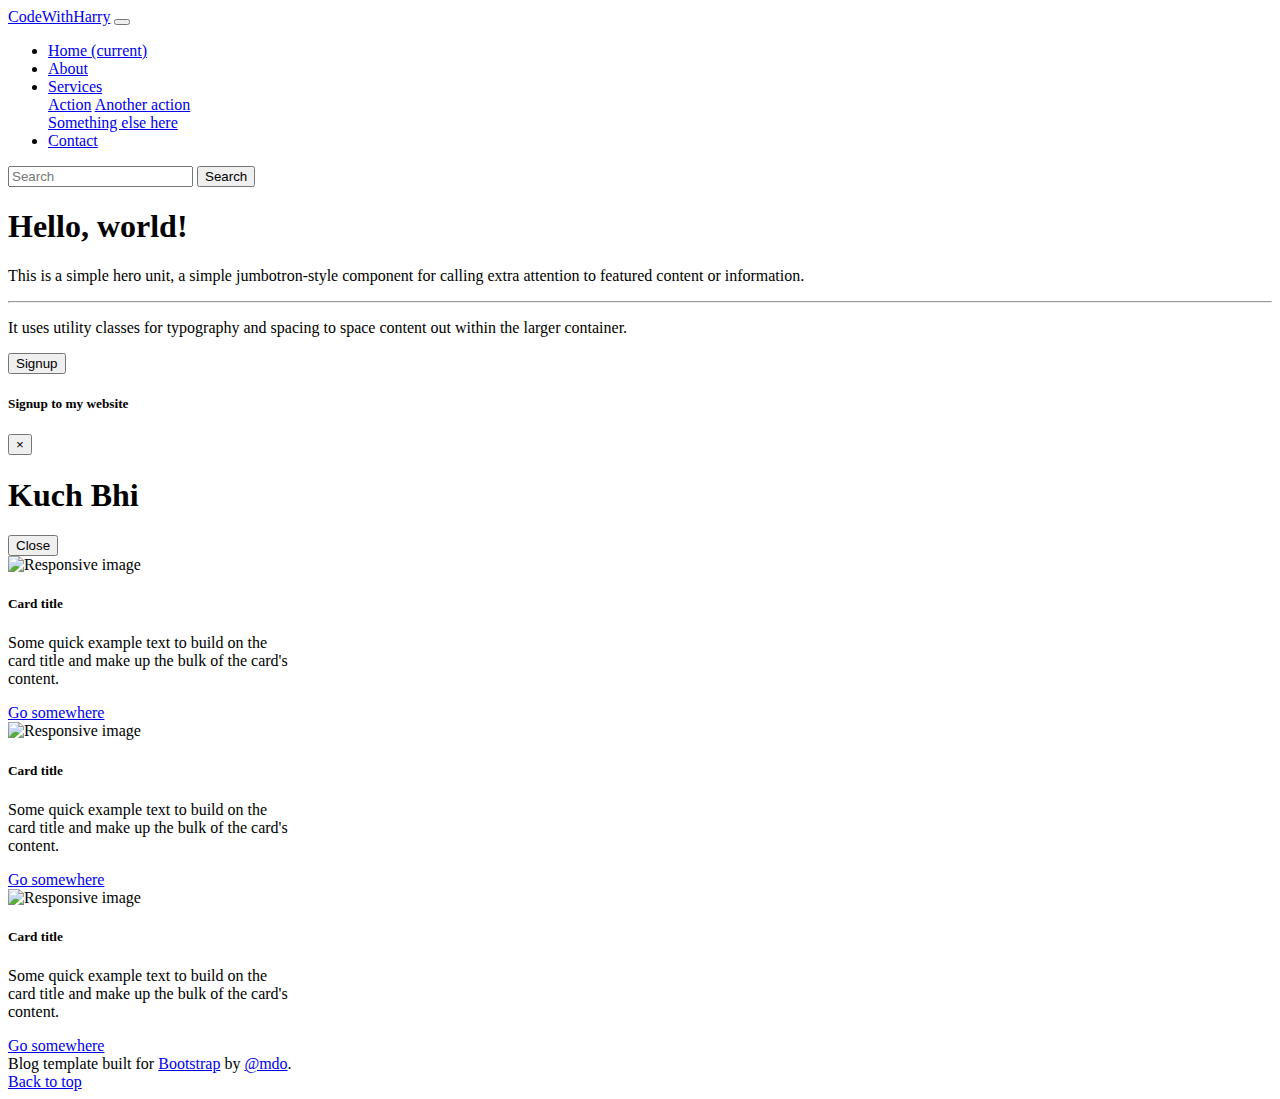
==== index.html @ 98dc16ac "Add files via upload" ====
<!doctype html>
<html lang="en">
  <head>
    <!-- Required meta tags -->
    <meta charset="utf-8">
    <meta name="viewport" content="width=device-width, initial-scale=1, shrink-to-fit=no">

    <!-- Bootstrap CSS -->
    <link rel="stylesheet" href="https://stackpath.bootstrapcdn.com/bootstrap/4.1.3/css/bootstrap.min.css" integrity="sha384-MCw98/SFnGE8fJT3GXwEOngsV7Zt27NXFoaoApmYm81iuXoPkFOJwJ8ERdknLPMO" crossorigin="anonymous">

    <title>CodeWithHarry</title>
  </head>
  <body>

    <nav class="navbar navbar-expand-lg navbar-dark bg-dark">
  <a class="navbar-brand" href="#">CodeWithHarry</a>
  <button class="navbar-toggler" type="button" data-toggle="collapse" data-target="#navbarSupportedContent" aria-controls="navbarSupportedContent" aria-expanded="false" aria-label="Toggle navigation">
    <span class="navbar-toggler-icon"></span>
  </button>

  <div class="collapse navbar-collapse" id="navbarSupportedContent">
    <ul class="navbar-nav mr-auto">
      <li class="nav-item active">
        <a class="nav-link" href="index.html">Home <span class="sr-only">(current)</span></a>
      </li>
      <li class="nav-item">
        <a class="nav-link" href="#">About</a>
      </li>
      <li class="nav-item dropdown">
        <a class="nav-link dropdown-toggle" href="#" id="navbarDropdown" role="button" data-toggle="dropdown" aria-haspopup="true" aria-expanded="false">
          Services
        </a>
        <div class="dropdown-menu" aria-labelledby="navbarDropdown">
          <a class="dropdown-item" href="#">Action</a>
          <a class="dropdown-item" href="#">Another action</a>
          <div class="dropdown-divider"></div>
          <a class="dropdown-item" href="#">Something else here</a>
        </div>
      </li>
      <li class="nav-item">
        <a class="nav-link" href="contact.html">Contact</a>
      </li>
 
    </ul>
    <form class="form-inline my-2 my-lg-0">
      <input class="form-control mr-sm-2" type="search" placeholder="Search" aria-label="Search">
      <button class="btn btn-outline-success my-2 my-sm-0" type="submit">Search</button>
    </form>
  </div>
</nav>
<div class="container mt-3">
<div class="jumbotron">
  <h1 class="display-4">Hello, world!</h1>
  <p class="lead">This is a simple hero unit, a simple jumbotron-style component for calling extra attention to featured content or information.</p>
  <hr class="my-4">
  <p>It uses utility classes for typography and spacing to space content out within the larger container.</p>
  <button type="button" class="btn btn-outline-danger" data-toggle="modal" data-target="#exampleModal">
  Signup
</button>



<!-- Modal -->
<div class="modal fade" id="exampleModal" tabindex="-1" role="dialog" aria-labelledby="exampleModalLabel" aria-hidden="true">
  <div class="modal-dialog" role="document">
    <div class="modal-content">
      <div class="modal-header">
        <h5 class="modal-title" id="exampleModalLabel">Signup to my website</h5>
        <button type="button" class="close" data-dismiss="modal" aria-label="Close">
          <span aria-hidden="true">×</span>
        </button>
      </div>
      <div class="modal-body">
      <h1>Kuch Bhi</h1>
      </div>
      <div class="modal-footer">
        <button type="button" class="btn btn-secondary" data-dismiss="modal">Close</button>
      </div>
    </div>
  </div>
</div>




</div>
</div>

<div class="container my-4">
    <div class="row">
      <div class="card col-md-3 mx-auto" style="width: 18rem;">
        <img src="img/srk.jpg" class="img-thumbnail mt-2" alt="Responsive image">
          <div class="card-body">
            <h5 class="card-title">Card title</h5>
            <p class="card-text">Some quick example text to build on the card title and make up the bulk of the card's content.</p>
            <a href="#" class="btn btn-primary">Go somewhere</a>
          </div>
      </div>

      <div class="card col-md-3 mx-auto" style="width: 18rem;">
        <img src="img/srk.jpg" class="img-thumbnail mt-2" alt="Responsive image">
          <div class="card-body">
            <h5 class="card-title">Card title</h5>
            <p class="card-text">Some quick example text to build on the card title and make up the bulk of the card's content.</p>
            <a href="#" class="btn btn-primary">Go somewhere</a>
          </div>
      </div>

      <div class="card col-md-3 mx-auto" style="width: 18rem;">
        <img src="img/srk.jpg" class="img-thumbnail mt-2" alt="Responsive image">
          <div class="card-body">
            <h5 class="card-title" id="harry">Card title</h5>
            <p class="card-text">Some quick example text to build on the card title and make up the bulk of the card's content.</p>
            <a href="#" class="btn btn-primary">Go somewhere</a>
          </div>
      </div>
</div>

  

</div>




  <footer class="blog-footer container fixed-bottom">
      <div class="float-left my-2">Blog template built for <a href="https://getbootstrap.com/">Bootstrap</a> by <a href="https://twitter.com/mdo">@mdo</a>.</div>
      <div class="float-right">
        <a href="#">Back to top</a>
      </div>
    </footer>


    <!-- Optional JavaScript -->
    <!-- jQuery first, then Popper.js, then Bootstrap JS -->
    <script src="https://code.jquery.com/jquery-3.3.1.slim.min.js" integrity="sha384-q8i/X+965DzO0rT7abK41JStQIAqVgRVzpbzo5smXKp4YfRvH+8abtTE1Pi6jizo" crossorigin="anonymous"></script>
    <script src="https://cdnjs.cloudflare.com/ajax/libs/popper.js/1.14.3/umd/popper.min.js" integrity="sha384-ZMP7rVo3mIykV+2+9J3UJ46jBk0WLaUAdn689aCwoqbBJiSnjAK/l8WvCWPIPm49" crossorigin="anonymous"></script>
    <script src="https://stackpath.bootstrapcdn.com/bootstrap/4.1.3/js/bootstrap.min.js" integrity="sha384-ChfqqxuZUCnJSK3+MXmPNIyE6ZbWh2IMqE241rYiqJxyMiZ6OW/JmZQ5stwEULTy" crossorigin="anonymous"></script>
  </body>
</html>
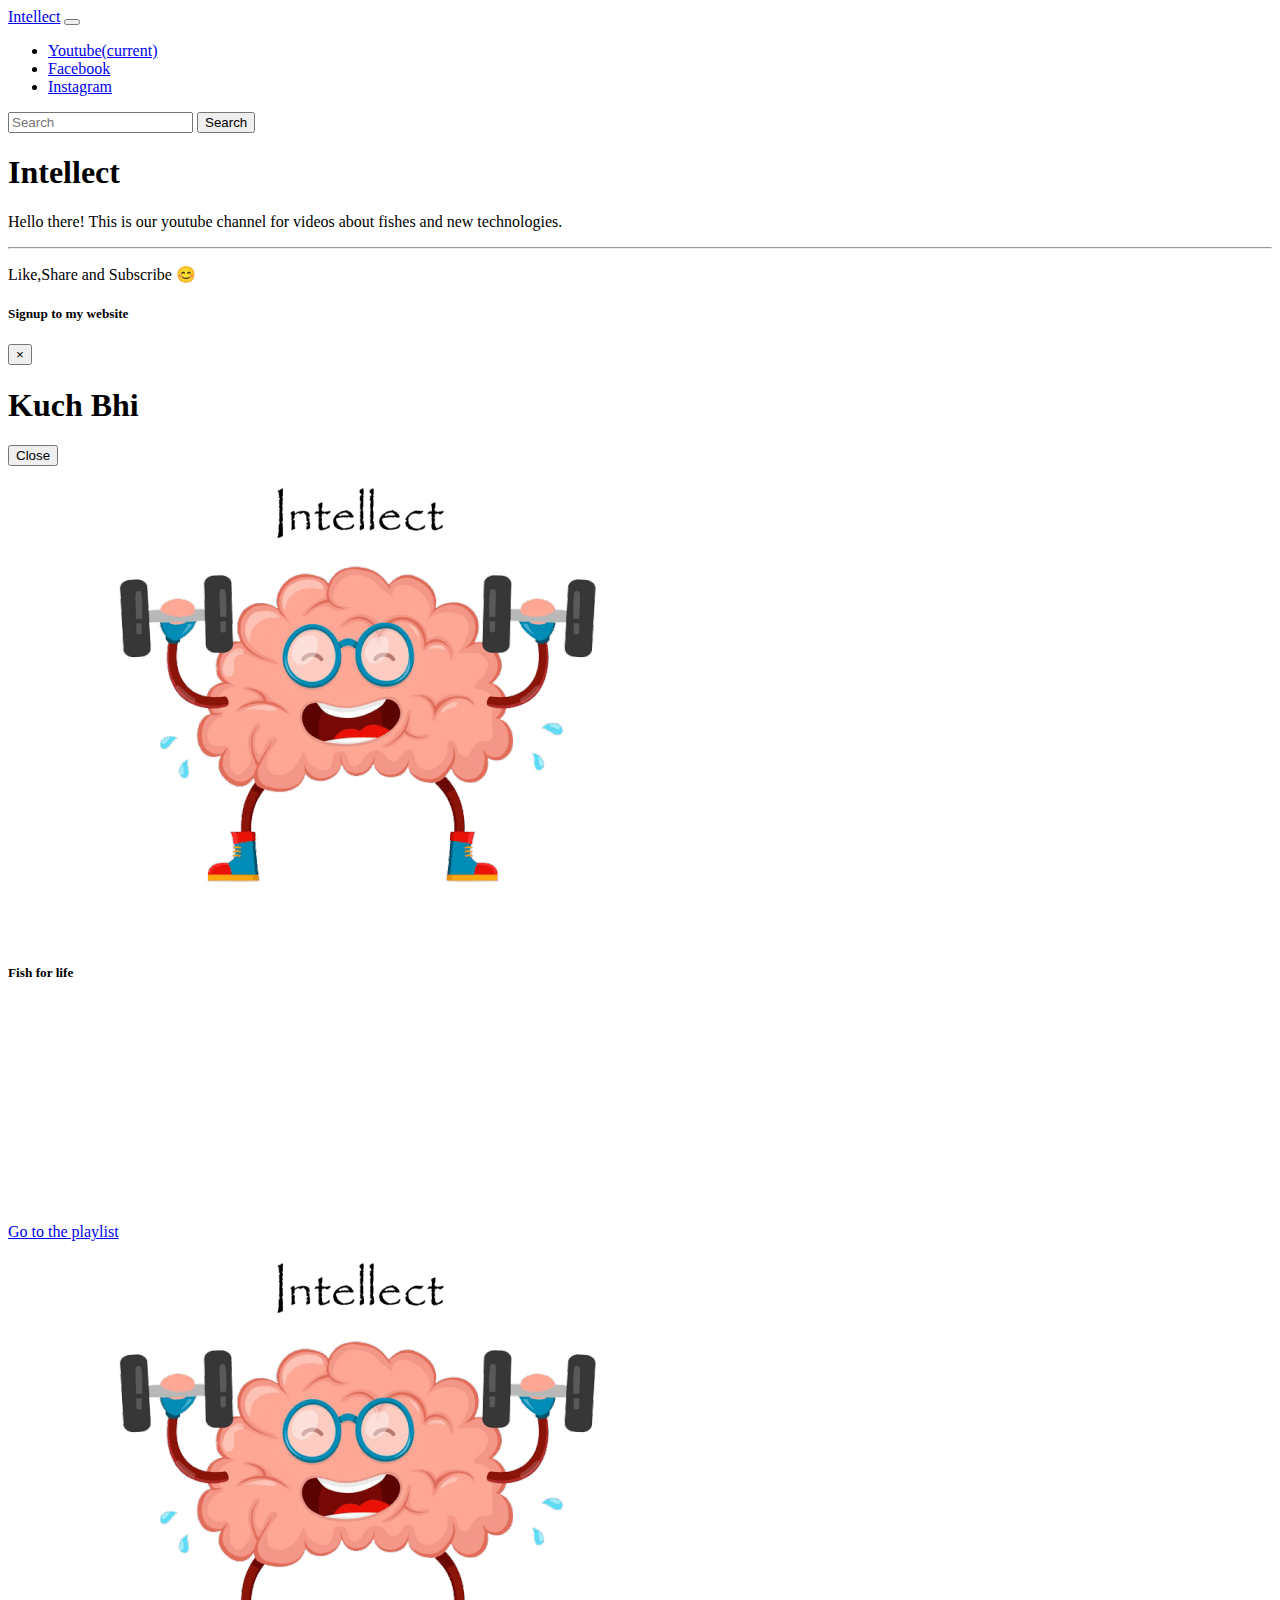
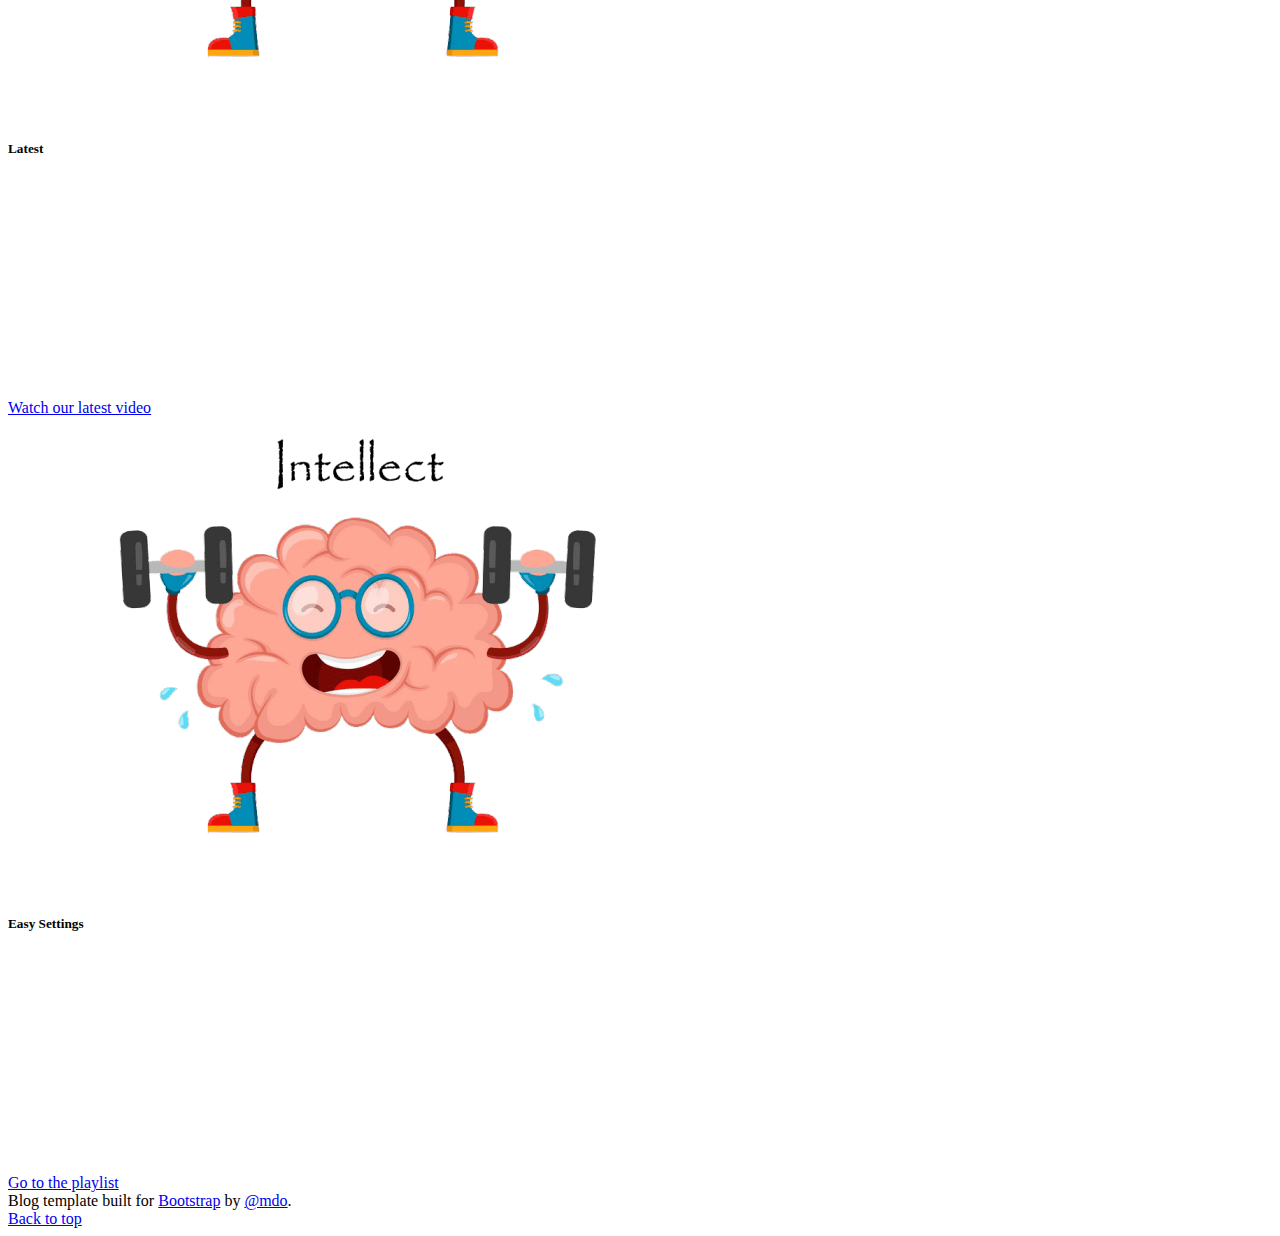
==== commit 975bd63d: "Add files via upload" ====
--- a/index.html
+++ b/index.html
@@ -8,12 +8,12 @@
     <!-- Bootstrap CSS -->
     <link rel="stylesheet" href="https://stackpath.bootstrapcdn.com/bootstrap/4.1.3/css/bootstrap.min.css" integrity="sha384-MCw98/SFnGE8fJT3GXwEOngsV7Zt27NXFoaoApmYm81iuXoPkFOJwJ8ERdknLPMO" crossorigin="anonymous">
 
-    <title>CodeWithHarry</title>
+    <title>🧠Intellect</title>
   </head>
   <body>
 
     <nav class="navbar navbar-expand-lg navbar-dark bg-dark">
-  <a class="navbar-brand" href="#">CodeWithHarry</a>
+  <a class="navbar-brand" href="#">Intellect</a>
   <button class="navbar-toggler" type="button" data-toggle="collapse" data-target="#navbarSupportedContent" aria-controls="navbarSupportedContent" aria-expanded="false" aria-label="Toggle navigation">
     <span class="navbar-toggler-icon"></span>
   </button>
@@ -21,12 +21,12 @@
   <div class="collapse navbar-collapse" id="navbarSupportedContent">
     <ul class="navbar-nav mr-auto">
       <li class="nav-item active">
-        <a class="nav-link" href="index.html">Home <span class="sr-only">(current)</span></a>
+        <a class="nav-link" href="https://www.youtube.com/channel/UCqpqWfH1Nt8Y8oP1uUuU4Ow">Youtube<span class="sr-only">(current)</span></a>
       </li>
       <li class="nav-item">
-        <a class="nav-link" href="#">About</a>
+        <a class="nav-link" href="https://www.facebook.com/Fish-Tank-Tales-106802234947340">Facebook</a>
       </li>
-      <li class="nav-item dropdown">
+      <!--<li class="nav-item dropdown">
         <a class="nav-link dropdown-toggle" href="#" id="navbarDropdown" role="button" data-toggle="dropdown" aria-haspopup="true" aria-expanded="false">
           Services
         </a>
@@ -36,9 +36,9 @@
           <div class="dropdown-divider"></div>
           <a class="dropdown-item" href="#">Something else here</a>
         </div>
-      </li>
+      </li>-->
       <li class="nav-item">
-        <a class="nav-link" href="contact.html">Contact</a>
+        <a class="nav-link" href="https://www.instagram.com/fish_tank_tales/">Instagram</a>
       </li>
  
     </ul>
@@ -50,13 +50,13 @@
 </nav>
 <div class="container mt-3">
 <div class="jumbotron">
-  <h1 class="display-4">Hello, world!</h1>
-  <p class="lead">This is a simple hero unit, a simple jumbotron-style component for calling extra attention to featured content or information.</p>
+  <h1 class="display-4">Intellect</h1>
+  <p class="lead">Hello there! This is our youtube channel for videos about fishes and new technologies.</p>
   <hr class="my-4">
-  <p>It uses utility classes for typography and spacing to space content out within the larger container.</p>
-  <button type="button" class="btn btn-outline-danger" data-toggle="modal" data-target="#exampleModal">
+  <p>Like,Share and Subscribe 😊</p>
+  <!--<button type="button" class="btn btn-outline-danger" data-toggle="modal" data-target="#exampleModal">
   Signup
-</button>
+</button>-->
 
 
 
@@ -89,29 +89,32 @@
 <div class="container my-4">
     <div class="row">
       <div class="card col-md-3 mx-auto" style="width: 18rem;">
-        <img src="img/srk.jpg" class="img-thumbnail mt-2" alt="Responsive image">
+        <img src="image2.png" class="img-thumbnail mt-2" alt="Responsive image">
           <div class="card-body">
-            <h5 class="card-title">Card title</h5>
-            <p class="card-text">Some quick example text to build on the card title and make up the bulk of the card's content.</p>
-            <a href="#" class="btn btn-primary">Go somewhere</a>
+            <h5 class="card-title">Fish for life</h5>
+            <p class="card-text"><iframe src="https://www.youtube.com/embed/videoseries?list=PL6NoWqlRky13I4vR_5FJxMeTUgY2sNpCp" 
+              width="200" height="200" frameborder="0"></iframe></p>
+            <a href="https://www.youtube.com/watch?v=fr7RMH3uuyc&list=PL6NoWqlRky13I4vR_5FJxMeTUgY2sNpCp" class="btn btn-primary">Go to the playlist</a>
           </div>
       </div>
 
       <div class="card col-md-3 mx-auto" style="width: 18rem;">
-        <img src="img/srk.jpg" class="img-thumbnail mt-2" alt="Responsive image">
+        <img src="image2.png" class="img-thumbnail mt-2" alt="Responsive image">
           <div class="card-body">
-            <h5 class="card-title">Card title</h5>
-            <p class="card-text">Some quick example text to build on the card title and make up the bulk of the card's content.</p>
-            <a href="#" class="btn btn-primary">Go somewhere</a>
+            <h5 class="card-title">Latest</h5>
+            <p class="card-text"><iframe src="https://www.youtube.com/embed/HskX5A9j08c" 
+              width="200" height="200" frameborder="0"></iframe></p>
+            <a href="https://www.youtube.com/watch?v=HskX5A9j08c" class="btn btn-primary">Watch our latest video</a>
           </div>
       </div>
 
       <div class="card col-md-3 mx-auto" style="width: 18rem;">
-        <img src="img/srk.jpg" class="img-thumbnail mt-2" alt="Responsive image">
+        <img src="image2.png" class="img-thumbnail mt-2" alt="Responsive image">
           <div class="card-body">
-            <h5 class="card-title" id="harry">Card title</h5>
-            <p class="card-text">Some quick example text to build on the card title and make up the bulk of the card's content.</p>
-            <a href="#" class="btn btn-primary">Go somewhere</a>
+            <h5 class="card-title" id="harry">Easy Settings</h5>
+            <p class="card-text"><iframe src="https://www.youtube.com/embed/videoseries?list=PL6NoWqlRky12weajfoG1SCeLii-akeL2O" 
+              width="200" height="200" frameborder="0"></iframe></p>
+            <a href="https://www.youtube.com/watch?v=lQakYkVWZjM&list=PL6NoWqlRky12weajfoG1SCeLii-akeL2O"" class="btn btn-primary">Go to the playlist</a>
           </div>
       </div>
 </div>
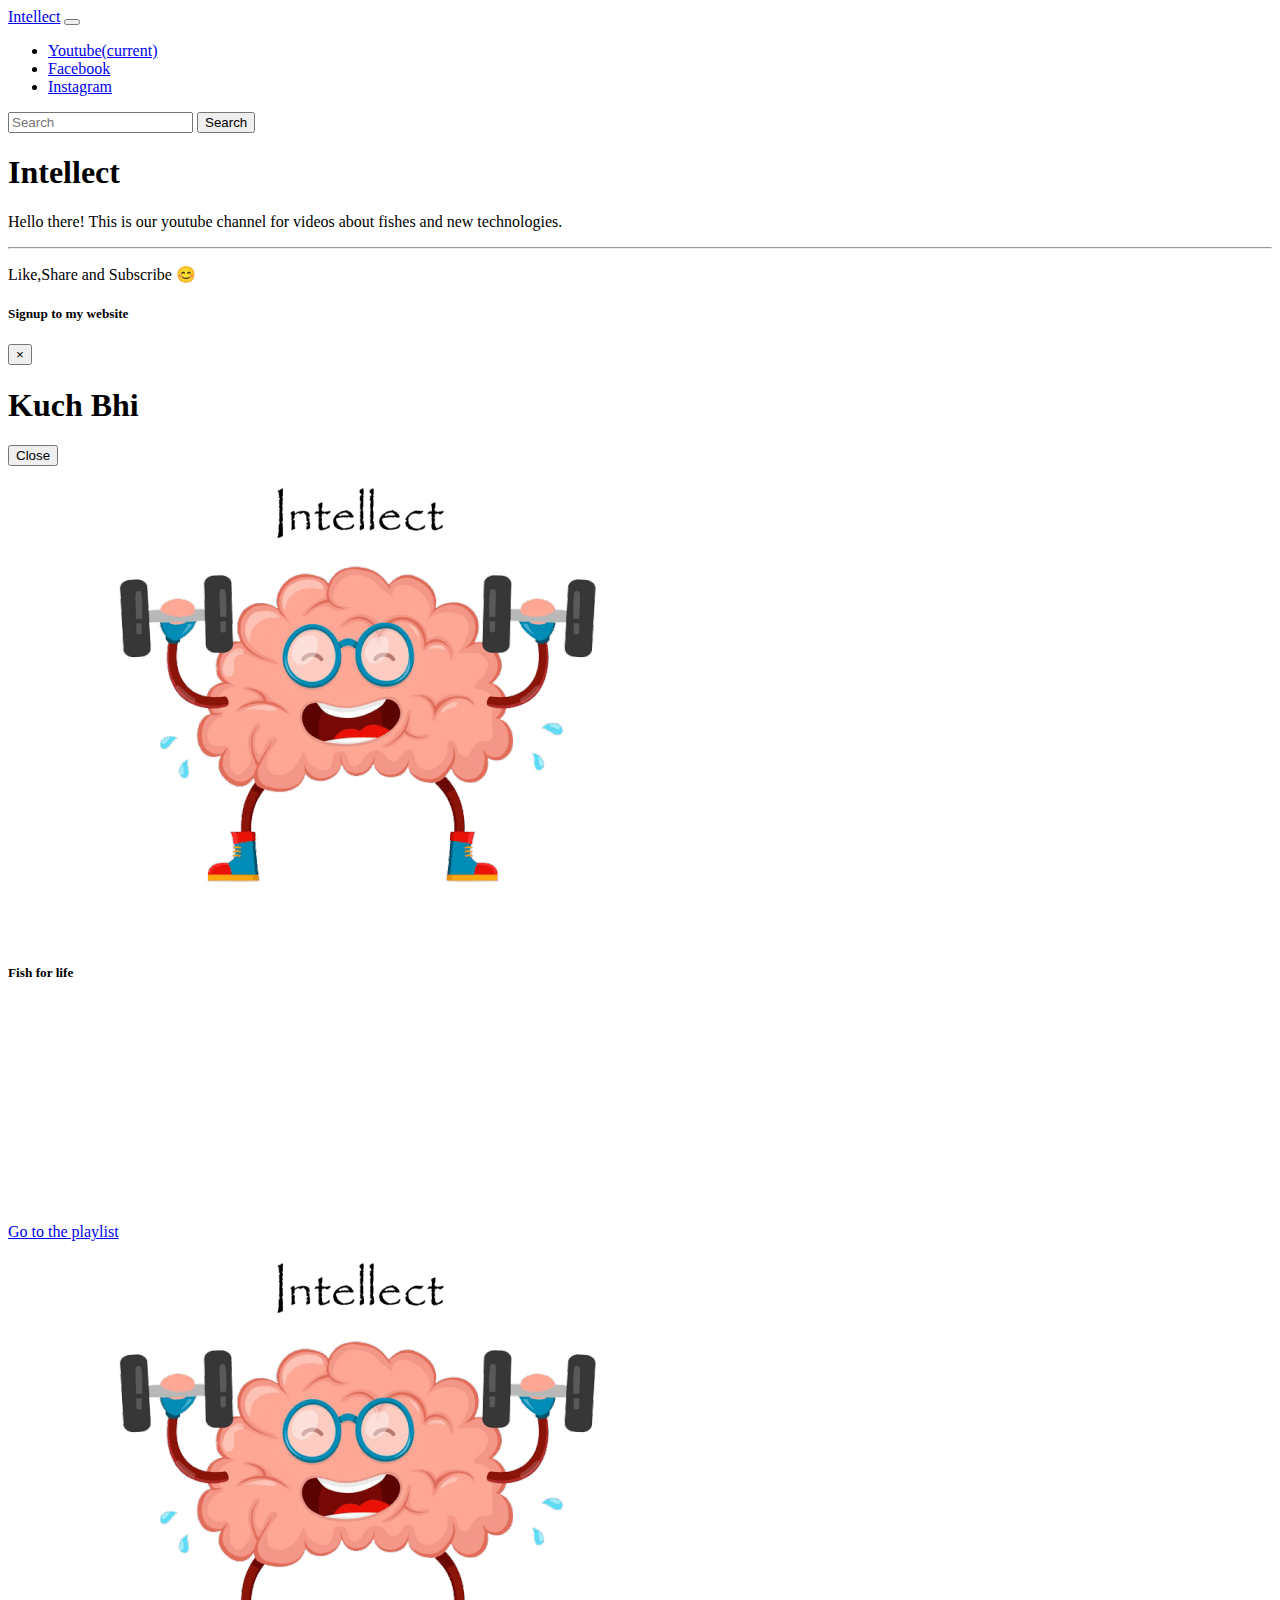
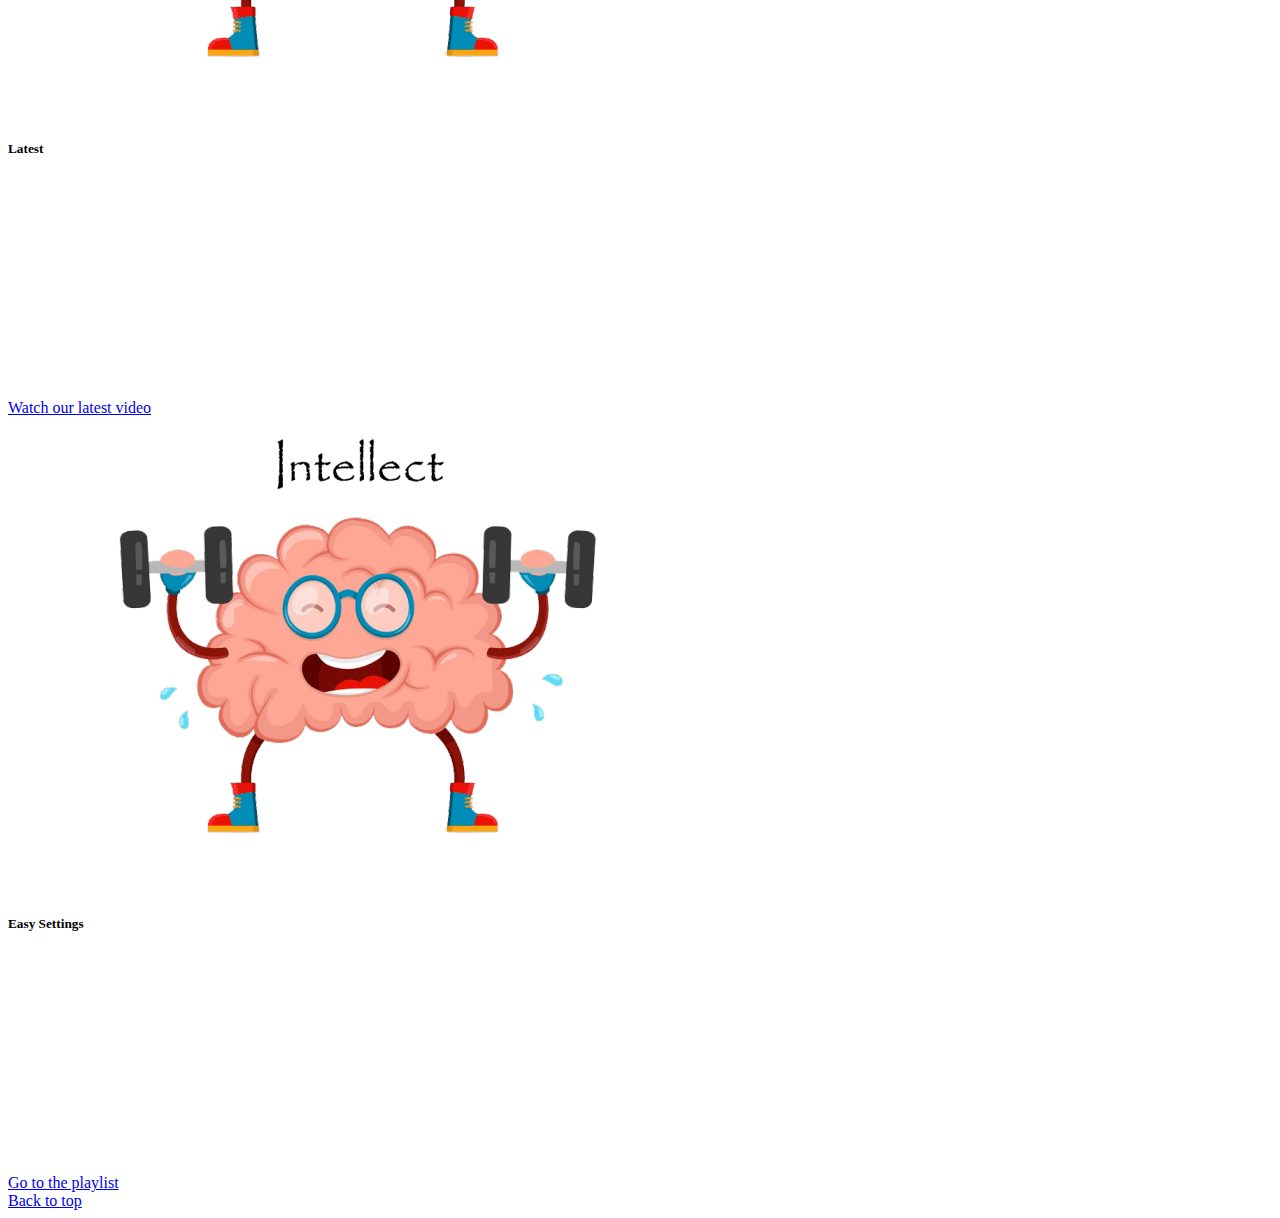
==== commit 0ee67a3f: "Update index.html" ====
--- a/index.html
+++ b/index.html
@@ -127,7 +127,7 @@
 
 
   <footer class="blog-footer container fixed-bottom">
-      <div class="float-left my-2">Blog template built for <a href="https://getbootstrap.com/">Bootstrap</a> by <a href="https://twitter.com/mdo">@mdo</a>.</div>
+      <!--<div class="float-left my-2">Blog template built for <a href="https://getbootstrap.com/">Bootstrap</a> by <a href="https://twitter.com/mdo">@mdo</a>.</div>-->
       <div class="float-right">
         <a href="#">Back to top</a>
       </div>
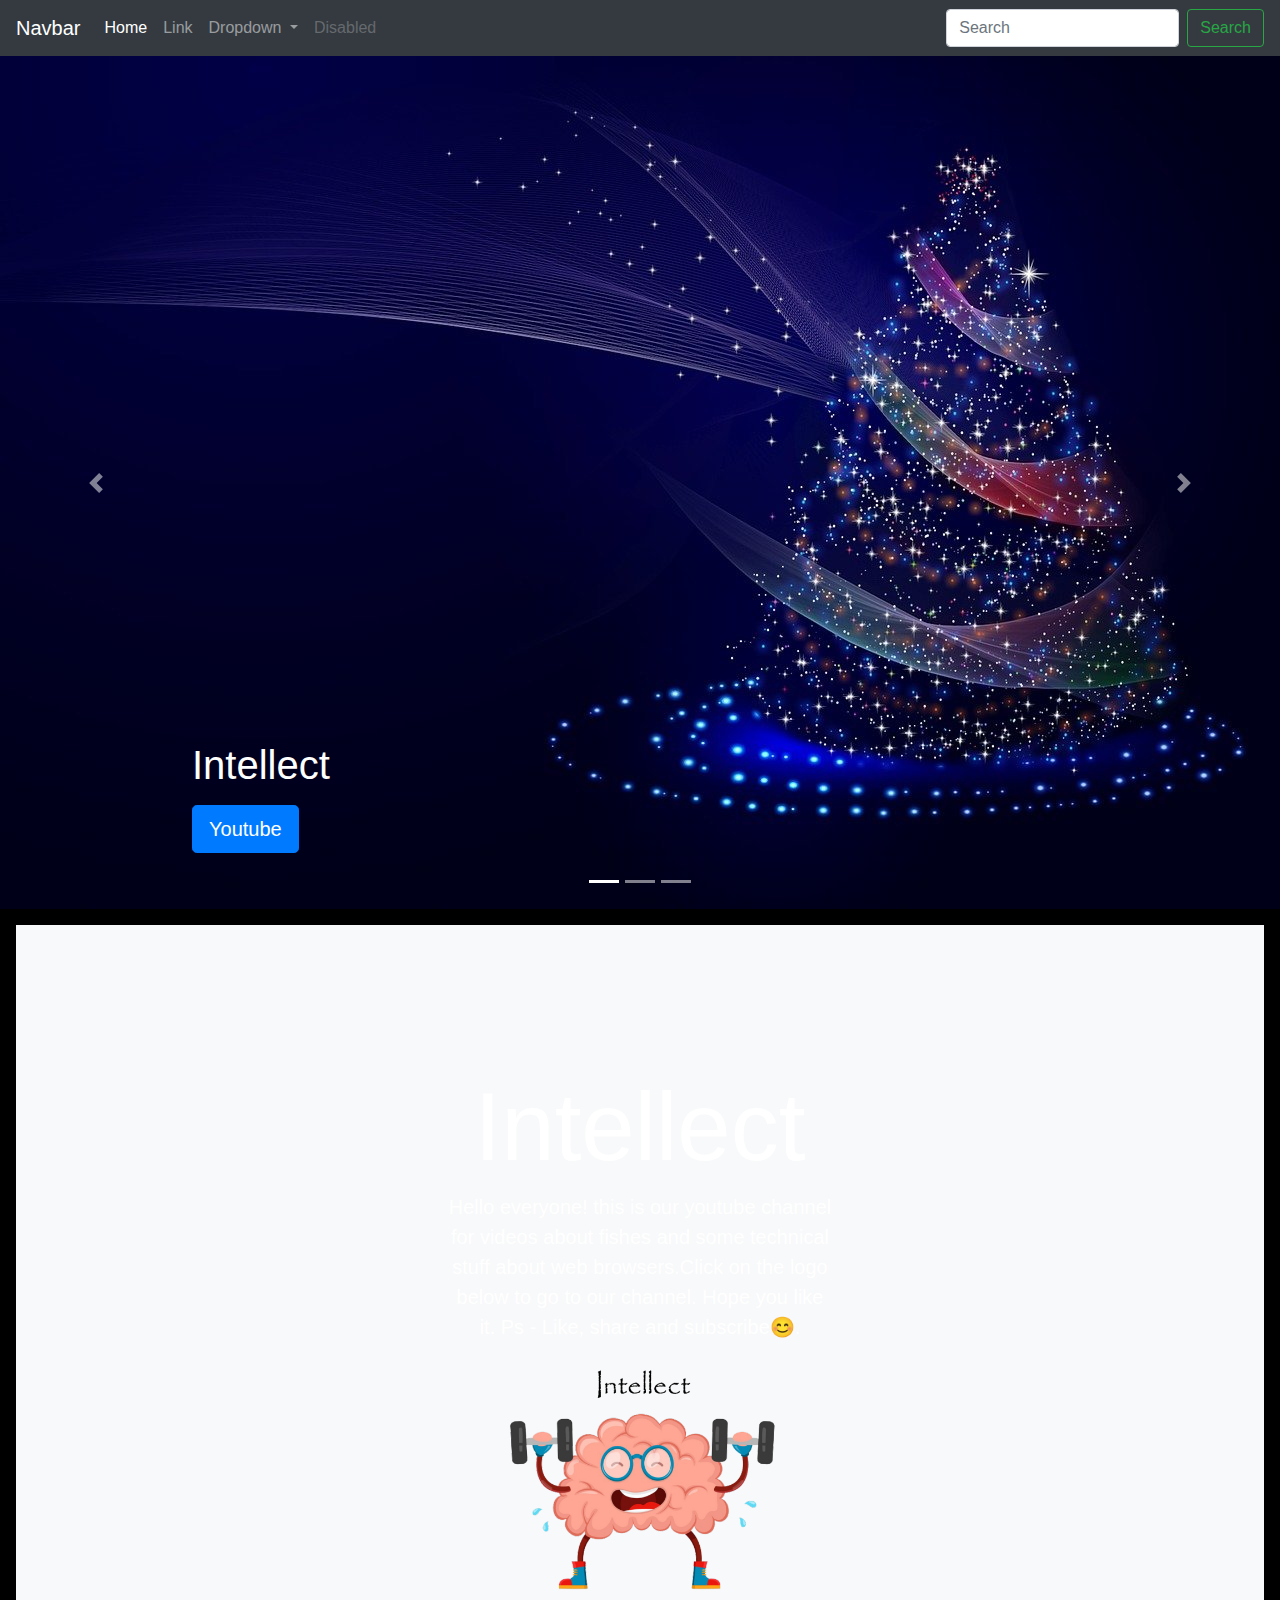
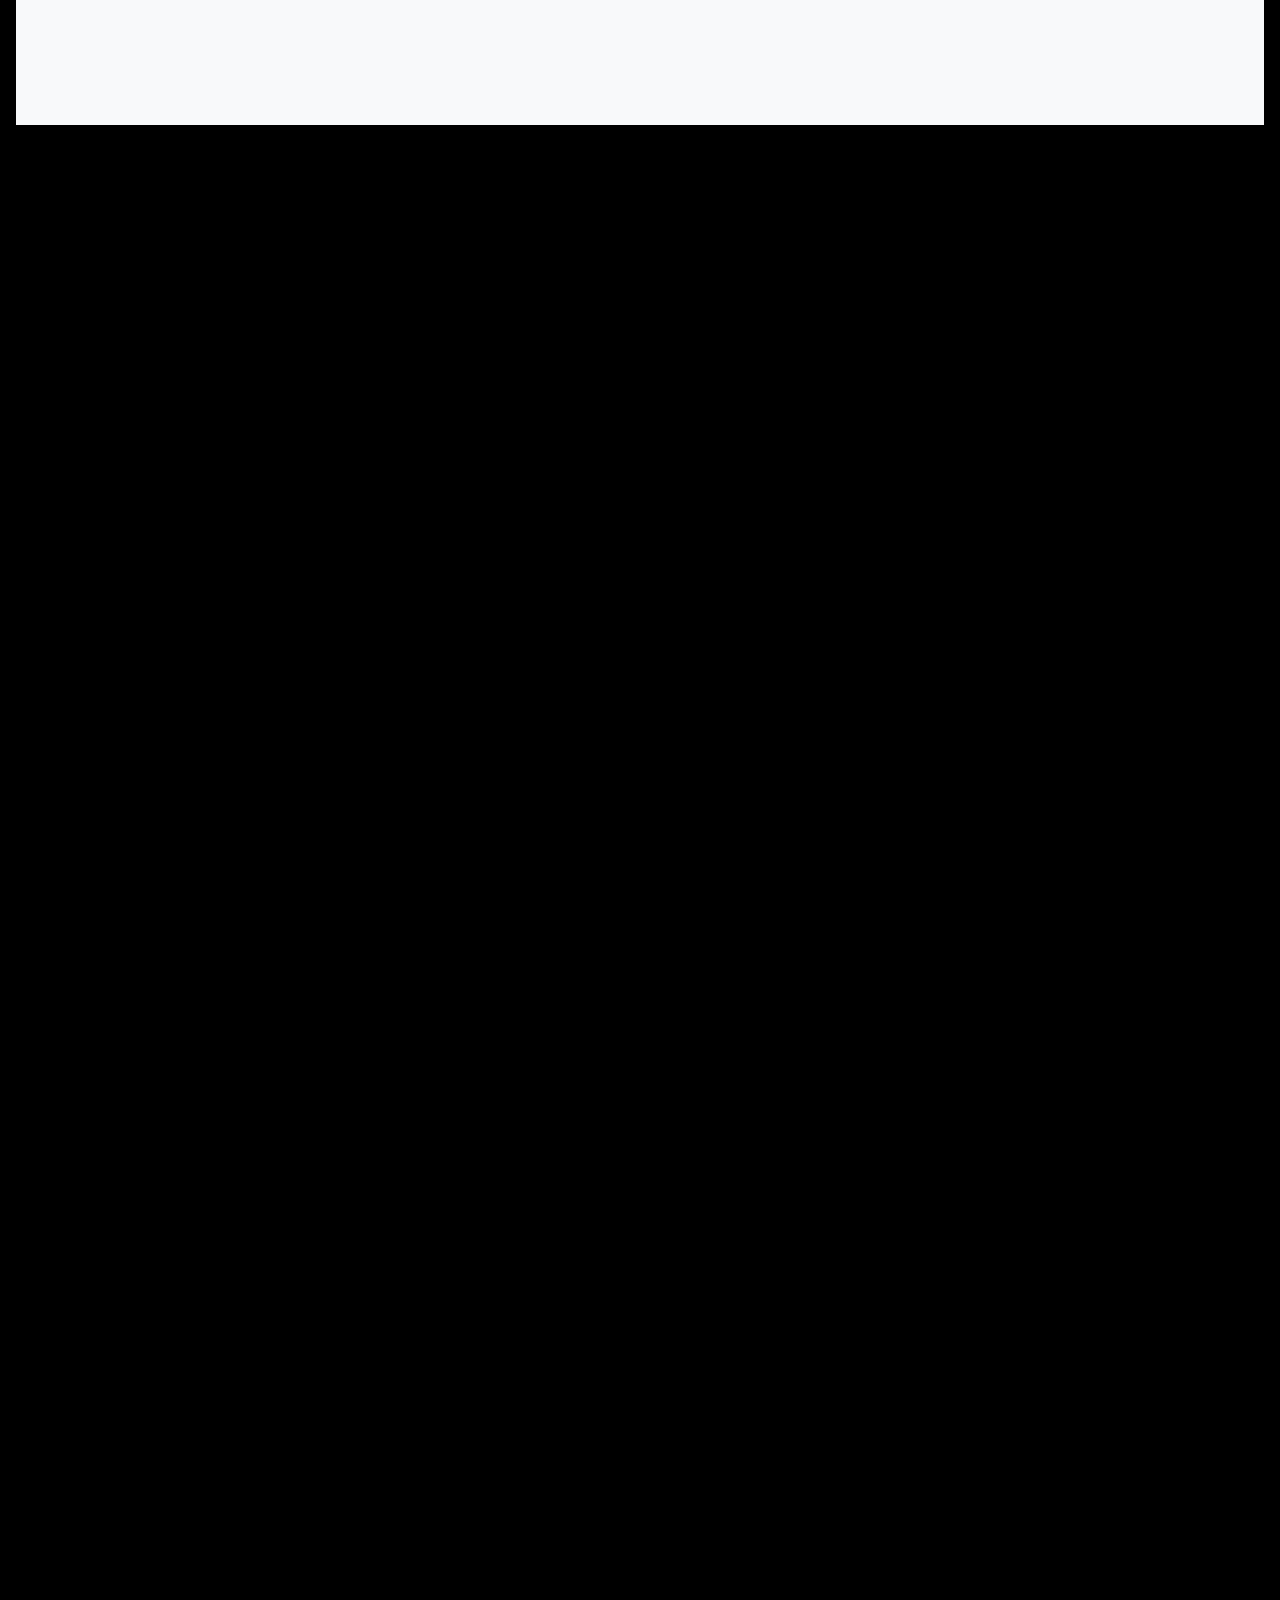
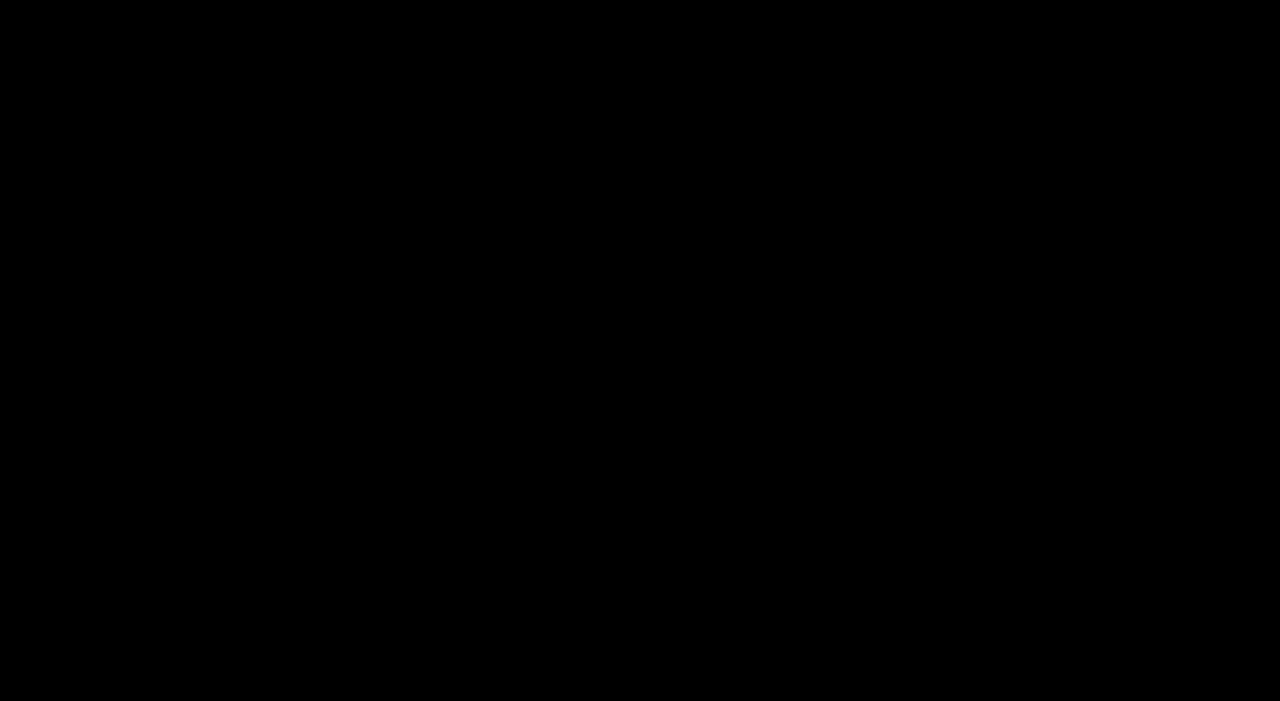
==== commit b99a76ed: "Add files via upload" ====
--- a/index.html
+++ b/index.html
@@ -6,138 +6,265 @@
     <meta name="viewport" content="width=device-width, initial-scale=1, shrink-to-fit=no">
 
     <!-- Bootstrap CSS -->
-    <link rel="stylesheet" href="https://stackpath.bootstrapcdn.com/bootstrap/4.1.3/css/bootstrap.min.css" integrity="sha384-MCw98/SFnGE8fJT3GXwEOngsV7Zt27NXFoaoApmYm81iuXoPkFOJwJ8ERdknLPMO" crossorigin="anonymous">
+    <link rel="stylesheet" href="https://maxcdn.bootstrapcdn.com/bootstrap/4.0.0/css/bootstrap.min.css" integrity="sha384-Gn5384xqQ1aoWXA+058RXPxPg6fy4IWvTNh0E263XmFcJlSAwiGgFAW/dAiS6JXm" crossorigin="anonymous">
+
+    <link rel="stylesheet" href="styles.css">
 
     <title>🧠Intellect</title>
   </head>
   <body>
 
     <nav class="navbar navbar-expand-lg navbar-dark bg-dark">
-  <a class="navbar-brand" href="#">Intellect</a>
-  <button class="navbar-toggler" type="button" data-toggle="collapse" data-target="#navbarSupportedContent" aria-controls="navbarSupportedContent" aria-expanded="false" aria-label="Toggle navigation">
-    <span class="navbar-toggler-icon"></span>
-  </button>
-
-  <div class="collapse navbar-collapse" id="navbarSupportedContent">
-    <ul class="navbar-nav mr-auto">
-      <li class="nav-item active">
-        <a class="nav-link" href="https://www.youtube.com/channel/UCqpqWfH1Nt8Y8oP1uUuU4Ow">Youtube<span class="sr-only">(current)</span></a>
-      </li>
-      <li class="nav-item">
-        <a class="nav-link" href="https://www.facebook.com/Fish-Tank-Tales-106802234947340">Facebook</a>
-      </li>
-      <!--<li class="nav-item dropdown">
-        <a class="nav-link dropdown-toggle" href="#" id="navbarDropdown" role="button" data-toggle="dropdown" aria-haspopup="true" aria-expanded="false">
-          Services
-        </a>
-        <div class="dropdown-menu" aria-labelledby="navbarDropdown">
-          <a class="dropdown-item" href="#">Action</a>
-          <a class="dropdown-item" href="#">Another action</a>
-          <div class="dropdown-divider"></div>
-          <a class="dropdown-item" href="#">Something else here</a>
-        </div>
-      </li>-->
-      <li class="nav-item">
-        <a class="nav-link" href="https://www.instagram.com/fish_tank_tales/">Instagram</a>
-      </li>
- 
-    </ul>
-    <form class="form-inline my-2 my-lg-0">
-      <input class="form-control mr-sm-2" type="search" placeholder="Search" aria-label="Search">
-      <button class="btn btn-outline-success my-2 my-sm-0" type="submit">Search</button>
-    </form>
-  </div>
-</nav>
-<div class="container mt-3">
-<div class="jumbotron">
-  <h1 class="display-4">Intellect</h1>
-  <p class="lead">Hello there! This is our youtube channel for videos about fishes and new technologies.</p>
-  <hr class="my-4">
-  <p>Like,Share and Subscribe 😊</p>
-  <!--<button type="button" class="btn btn-outline-danger" data-toggle="modal" data-target="#exampleModal">
-  Signup
-</button>-->
-
-
-
-<!-- Modal -->
-<div class="modal fade" id="exampleModal" tabindex="-1" role="dialog" aria-labelledby="exampleModalLabel" aria-hidden="true">
-  <div class="modal-dialog" role="document">
-    <div class="modal-content">
-      <div class="modal-header">
-        <h5 class="modal-title" id="exampleModalLabel">Signup to my website</h5>
-        <button type="button" class="close" data-dismiss="modal" aria-label="Close">
-          <span aria-hidden="true">×</span>
+        <a class="navbar-brand" href="#">Navbar</a>
+        <button class="navbar-toggler" type="button" data-toggle="collapse" data-target="#navbarSupportedContent" aria-controls="navbarSupportedContent" aria-expanded="false" aria-label="Toggle navigation">
+          <span class="navbar-toggler-icon"></span>
         </button>
+      
+        <div class="collapse navbar-collapse" id="navbarSupportedContent">
+          <ul class="navbar-nav mr-auto">
+            <li class="nav-item active">
+              <a class="nav-link" href="#">Home <span class="sr-only">(current)</span></a>
+            </li>
+            <li class="nav-item">
+              <a class="nav-link" href="#">Link</a>
+            </li>
+            <li class="nav-item dropdown">
+              <a class="nav-link dropdown-toggle" href="#" id="navbarDropdown" role="button" data-toggle="dropdown" aria-haspopup="true" aria-expanded="false">
+                Dropdown
+              </a>
+              <div class="dropdown-menu" aria-labelledby="navbarDropdown">
+                <a class="dropdown-item" href="#">Action</a>
+                <a class="dropdown-item" href="#">Another action</a>
+                <div class="dropdown-divider"></div>
+                <a class="dropdown-item" href="#">Something else here</a>
+              </div>
+            </li>
+            <li class="nav-item">
+              <a class="nav-link disabled" href="#">Disabled</a>
+            </li>
+          </ul>
+          <form class="form-inline my-2 my-lg-0">
+            <input class="form-control mr-sm-2" type="search" placeholder="Search" aria-label="Search">
+            <button class="btn btn-outline-success my-2 my-sm-0" type="submit">Search</button>
+          </form>
+        </div>
+      </nav>
+
+
+      <main role="main">
+
+        <div id="myCarousel" class="carousel slide" data-ride="carousel">
+          <ol class="carousel-indicators">
+            <li data-target="#myCarousel" data-slide-to="0" class="active"></li>
+            <li data-target="#myCarousel" data-slide-to="1"></li>
+            <li data-target="#myCarousel" data-slide-to="2"></li>
+          </ol>
+          <div class="carousel-inner">
+            <div class="carousel-item active">
+              <img class="first-slide" src="chr.jpg" alt="First slide">
+              <div class="container">
+                <div class="carousel-caption text-left">
+                  <h1>Intellect</h1>
+                  <p></p>
+                  <p><a class="btn btn-lg btn-primary" href="#" role="button">Youtube</a></p>
+                </div>
+              </div>
+            </div>
+            <div class="carousel-item">
+              <img class="second-slide" src="cubes.jpg" alt="Second slide">
+              <div class="container">
+                <div class="carousel-caption">
+                  <h1>Intellect</h1>
+                  <p></p>
+                  <p><a class="btn btn-lg btn-primary" href="#" role="button">Facebook</a></p>
+                </div>
+              </div>
+            </div>
+            <div class="carousel-item">
+              <img class="third-slide" src="sea.jpg" alt="Third slide">
+              <div class="container">
+                <div class="carousel-caption text-right">
+                  <h1>Intellect</h1>
+                  <p></p>
+                  <p><a class="btn btn-lg btn-primary" href="#" role="button">Instagram</a></p>
+                </div>
+              </div>
+            </div>
+          </div>
+          <a class="carousel-control-prev" href="#myCarousel" role="button" data-slide="prev">
+            <span class="carousel-control-prev-icon" aria-hidden="true"></span>
+            <span class="sr-only">Previous</span>
+          </a>
+          <a class="carousel-control-next" href="#myCarousel" role="button" data-slide="next">
+            <span class="carousel-control-next-icon" aria-hidden="true"></span>
+            <span class="sr-only">Next</span>
+          </a>
+        </div>
+
+
+
+     
+    
+
+<!--
+      <hr class="featurette-divider ">
+      <div class="jumbotron jumbotron-fluid " id="heading">
+        <div class="container">
+          <h1 class="display-4">Intellect</h1>
+          <p class="lead">Hello everyone! this is our youtube channel for videos about 
+            fishes and some technical stuff about web browsers.
+            Hope you like it.
+            Ps - Like, share and subscribe😊</p>
+        </div>
       </div>
-      <div class="modal-body">
-      <h1>Kuch Bhi</h1>
-      </div>
-      <div class="modal-footer">
-        <button type="button" class="btn btn-secondary" data-dismiss="modal">Close</button>
-      </div>
-    </div>
-  </div>
-</div>
-
-
-
-
-</div>
-</div>
-
-<div class="container my-4">
-    <div class="row">
-      <div class="card col-md-3 mx-auto" style="width: 18rem;">
-        <img src="image2.png" class="img-thumbnail mt-2" alt="Responsive image">
-          <div class="card-body">
-            <h5 class="card-title">Fish for life</h5>
-            <p class="card-text"><iframe src="https://www.youtube.com/embed/videoseries?list=PL6NoWqlRky13I4vR_5FJxMeTUgY2sNpCp" 
-              width="200" height="200" frameborder="0"></iframe></p>
-            <a href="https://www.youtube.com/watch?v=fr7RMH3uuyc&list=PL6NoWqlRky13I4vR_5FJxMeTUgY2sNpCp" class="btn btn-primary">Go to the playlist</a>
-          </div>
-      </div>
-
-      <div class="card col-md-3 mx-auto" style="width: 18rem;">
-        <img src="image2.png" class="img-thumbnail mt-2" alt="Responsive image">
-          <div class="card-body">
-            <h5 class="card-title">Latest</h5>
-            <p class="card-text"><iframe src="https://www.youtube.com/embed/HskX5A9j08c" 
-              width="200" height="200" frameborder="0"></iframe></p>
-            <a href="https://www.youtube.com/watch?v=HskX5A9j08c" class="btn btn-primary">Watch our latest video</a>
-          </div>
-      </div>
-
-      <div class="card col-md-3 mx-auto" style="width: 18rem;">
-        <img src="image2.png" class="img-thumbnail mt-2" alt="Responsive image">
-          <div class="card-body">
-            <h5 class="card-title" id="harry">Easy Settings</h5>
-            <p class="card-text"><iframe src="https://www.youtube.com/embed/videoseries?list=PL6NoWqlRky12weajfoG1SCeLii-akeL2O" 
-              width="200" height="200" frameborder="0"></iframe></p>
-            <a href="https://www.youtube.com/watch?v=lQakYkVWZjM&list=PL6NoWqlRky12weajfoG1SCeLii-akeL2O"" class="btn btn-primary">Go to the playlist</a>
-          </div>
-      </div>
-</div>
-
-  
-
-</div>
-
-
-
-
-  <footer class="blog-footer container fixed-bottom">
-      <!--<div class="float-left my-2">Blog template built for <a href="https://getbootstrap.com/">Bootstrap</a> by <a href="https://twitter.com/mdo">@mdo</a>.</div>-->
-      <div class="float-right">
-        <a href="#">Back to top</a>
-      </div>
-    </footer>
+
+
+-->
+
+      
+
+
+     <!-- <hr class="featurette-divider" >
+
+        <div class="row featurette mx-auto"id="playlist1">
+          <div class="col-md-7">
+            <h2 class="featurette-heading">First featurette heading. <span class="text-muted">It'll blow your mind.</span></h2>
+            <p class="lead">Donec ullamcorper nulla non metus auctor fringilla. Vestibulum id ligula porta felis euismod semper. Praesent commodo cursus magna, vel scelerisque nisl consectetur. Fusce dapibus, tellus ac cursus commodo.</p>
+          </div>
+          <div class="col-md-5">
+            <div class="featurette-image img-fluid mx-auto embed-responsive embed-responsive-16by9" data-src="holder.js/500x500/auto" alt="Generic placeholder image">
+                <iframe class="embed-responsive-item" src="https://www.youtube.com/embed/videoseries?list=PL6NoWqlRky13I4vR_5FJxMeTUgY2sNpCp"></iframe>
+                </div>
+          </div>
+        </div>
+
+        <hr class="featurette-divider">
+
+        <div class="row featurette mx-auto "id="playlist2">
+          <div class="col-md-7">
+            <h2 class="featurette-heading">Oh yeah, it's that good. <span class="text-muted">See for yourself.</span></h2>
+            <p class="lead">Donec ullamcorper nulla non metus auctor fringilla. Vestibulum id ligula porta felis euismod semper. Praesent commodo cursus magna, vel scelerisque nisl consectetur. Fusce dapibus, tellus ac cursus commodo.</p>
+          </div>
+          <div class="col-md-5">
+            <div class="featurette-image img-fluid mx-auto embed-responsive embed-responsive-16by9" data-src="holder.js/500x500/auto" alt="Generic placeholder image">
+                <iframe class="embed-responsive-item" src="https://www.youtube.com/embed/videoseries?list=PL6NoWqlRky12weajfoG1SCeLii-akeL2O"></iframe>
+          </div>
+        </div>
+
+        <hr class="featurette-divider">-->
+
+        <div class="position-relative overflow-hidden p-3 p-md-5 m-md-3 text-center bg-light hero-image">
+            <div class="col-md-5 p-lg-5 mx-auto my-5">
+              <h1 class="display-1 font-weight-normal">Intellect</h1>
+              <p class="lead font-weight-normal">Hello everyone! this is our youtube channel for videos about 
+                fishes and some technical stuff about web browsers.Click on the logo below to go to our channel.
+                Hope you like it.
+                Ps - Like, share and subscribe😊.</p>
+              <!--<a class="btn btn-danger" href="https://www.youtube.com/channel/UCqpqWfH1Nt8Y8oP1uUuU4Ow"><img src="image2.png" alt="..."></a>
+              <div class="text-center">
+                <a><img src="image2.png" class="rounded" alt="..."></a>
+              </div>-->
+              <a href="https://www.youtube.com/channel/UCqpqWfH1Nt8Y8oP1uUuU4Ow"><img src="image1.png" class="img-fluid" alt="Responsive image"></a>
+            </div>
+            <div class="product-device box-shadow d-none d-md-block"></div>
+            <div class="product-device product-device-2 box-shadow d-none d-md-block"></div>
+          </div>
+
+
+        <!--<div class="row featurette mx-auto container" id="latest">
+            <div class="col-md-7 ">
+              <h2 class="featurette-heading">Our latest video <span class="text-muted"></span></h2>
+              <p class="lead"></p>
+              </div>
+              <div class="col-md-5">
+                <div class="featurette-image img-fluid mx-auto embed-responsive embed-responsive-16by9">
+                    <iframe class="embed-responsive-item" src="https://www.youtube.com/embed/TLwpP9NtS5s"></iframe></div>
+              </div>
+            </div>
+
+            <div class="row featurette mx-auto container" id="latest">
+                <div class="col-md-7 ">
+                  <h2 class="featurette-heading">Our latest video <span class="text-muted"></span></h2>
+                  <p class="lead"></p>
+                  </div>
+                  <div class="col-md-5">
+                    <div class="featurette-image img-fluid mx-auto embed-responsive embed-responsive-21by9">
+                        <iframe class="embed-responsive-item" src="https://www.youtube.com/embed/TLwpP9NtS5s"></iframe></div>
+                  </div>
+                </div>
+
+                <div class="row featurette mx-auto container" id="latest">
+                    <div class="col-md-7 ">
+                      <h2 class="featurette-heading">Our latest video <span class="text-muted"></span></h2>
+                      <p class="lead"></p>
+                      </div>
+                      <div class="col-md-5">
+                        <div class="featurette-image img-fluid mx-auto embed-responsive embed-responsive-16by9">
+                            <iframe class="embed-responsive-item" src="https://www.youtube.com/embed/TLwpP9NtS5s"></iframe></div>
+                      </div>
+                    </div>
+                -->
+        
+                
+
+
+                <div class="embed-responsive embed-responsive-16by9">
+                    <iframe class="embed-responsive-item" src="https://www.youtube.com/embed/TLwpP9NtS5s" allowfullscreen></iframe>
+                  </div>
+
+                  <div class="embed-responsive embed-responsive-16by9">
+                    <iframe class="embed-responsive-item" src="https://www.youtube.com/embed/videoseries?list=PL6NoWqlRky13I4vR_5FJxMeTUgY2sNpCp" allowfullscreen></iframe>
+                  </div>
+
+                  <div class="embed-responsive embed-responsive-16by9">
+                    <iframe class="embed-responsive-item" src="https://www.youtube.com/embed/videoseries?list=PL6NoWqlRky12weajfoG1SCeLii-akeL2O" allowfullscreen></iframe>
+                  </div>
+                
+
+         
+
+
+         
+        
+
+        
+
+        
+        
+
+      
+
+
+
+
+
+
+
+
+
+
+
+
+
+
+
+
+
+
+
+
+
+
+
+
+
+
 
 
     <!-- Optional JavaScript -->
     <!-- jQuery first, then Popper.js, then Bootstrap JS -->
-    <script src="https://code.jquery.com/jquery-3.3.1.slim.min.js" integrity="sha384-q8i/X+965DzO0rT7abK41JStQIAqVgRVzpbzo5smXKp4YfRvH+8abtTE1Pi6jizo" crossorigin="anonymous"></script>
-    <script src="https://cdnjs.cloudflare.com/ajax/libs/popper.js/1.14.3/umd/popper.min.js" integrity="sha384-ZMP7rVo3mIykV+2+9J3UJ46jBk0WLaUAdn689aCwoqbBJiSnjAK/l8WvCWPIPm49" crossorigin="anonymous"></script>
-    <script src="https://stackpath.bootstrapcdn.com/bootstrap/4.1.3/js/bootstrap.min.js" integrity="sha384-ChfqqxuZUCnJSK3+MXmPNIyE6ZbWh2IMqE241rYiqJxyMiZ6OW/JmZQ5stwEULTy" crossorigin="anonymous"></script>
+    <script src="https://code.jquery.com/jquery-3.2.1.slim.min.js" integrity="sha384-KJ3o2DKtIkvYIK3UENzmM7KCkRr/rE9/Qpg6aAZGJwFDMVNA/GpGFF93hXpG5KkN" crossorigin="anonymous"></script>
+    <script src="https://cdnjs.cloudflare.com/ajax/libs/popper.js/1.12.9/umd/popper.min.js" integrity="sha384-ApNbgh9B+Y1QKtv3Rn7W3mgPxhU9K/ScQsAP7hUibX39j7fakFPskvXusvfa0b4Q" crossorigin="anonymous"></script>
+    <script src="https://maxcdn.bootstrapcdn.com/bootstrap/4.0.0/js/bootstrap.min.js" integrity="sha384-JZR6Spejh4U02d8jOt6vLEHfe/JQGiRRSQQxSfFWpi1MquVdAyjUar5+76PVCmYl" crossorigin="anonymous"></script>
   </body>
-</html>
+</html>--- a/styles.css
+++ b/styles.css
@@ -0,0 +1,30 @@
+#heading{
+    background-color: #DEEDF0;
+}
+
+#playlist1{
+    background-color: ;
+}
+
+#playlist2{
+    background-color: ;
+}
+
+    body {
+        background-color: black;
+      }
+
+.hero-image {
+    background-image: url("https://media.giphy.com/media/3o7aD6ydPRgEPllYQM/giphy.gif"); /* The image used */
+    background-color: #cccccc; /* Used if the image is unavailable */
+    height: 800px; /* You must set a specified height */
+    background-position: center; /* Center the image */
+    background-repeat: no-repeat; /* Do not repeat the image */
+    background-size: cover; /* Resize the background image to cover the entire container */
+    color:white;
+  }
+
+
+.latest{
+    background-color:black;
+}
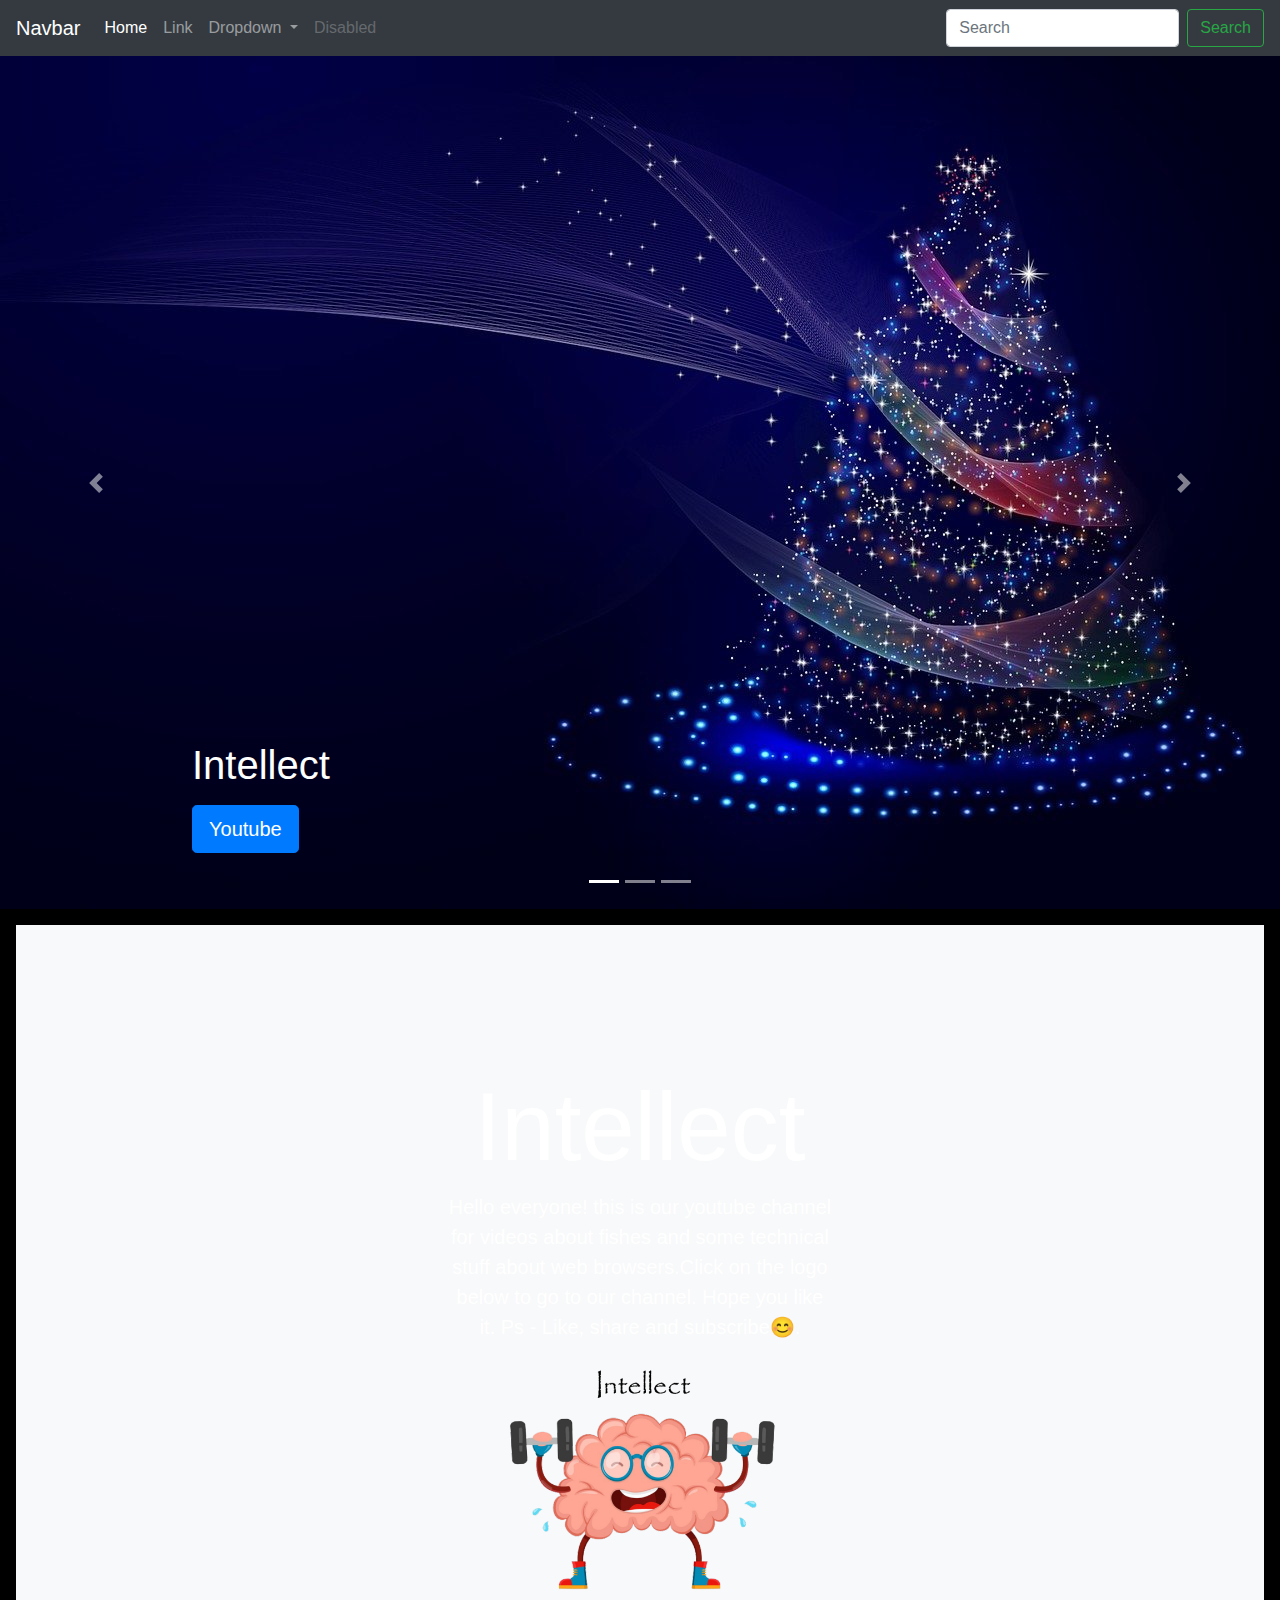
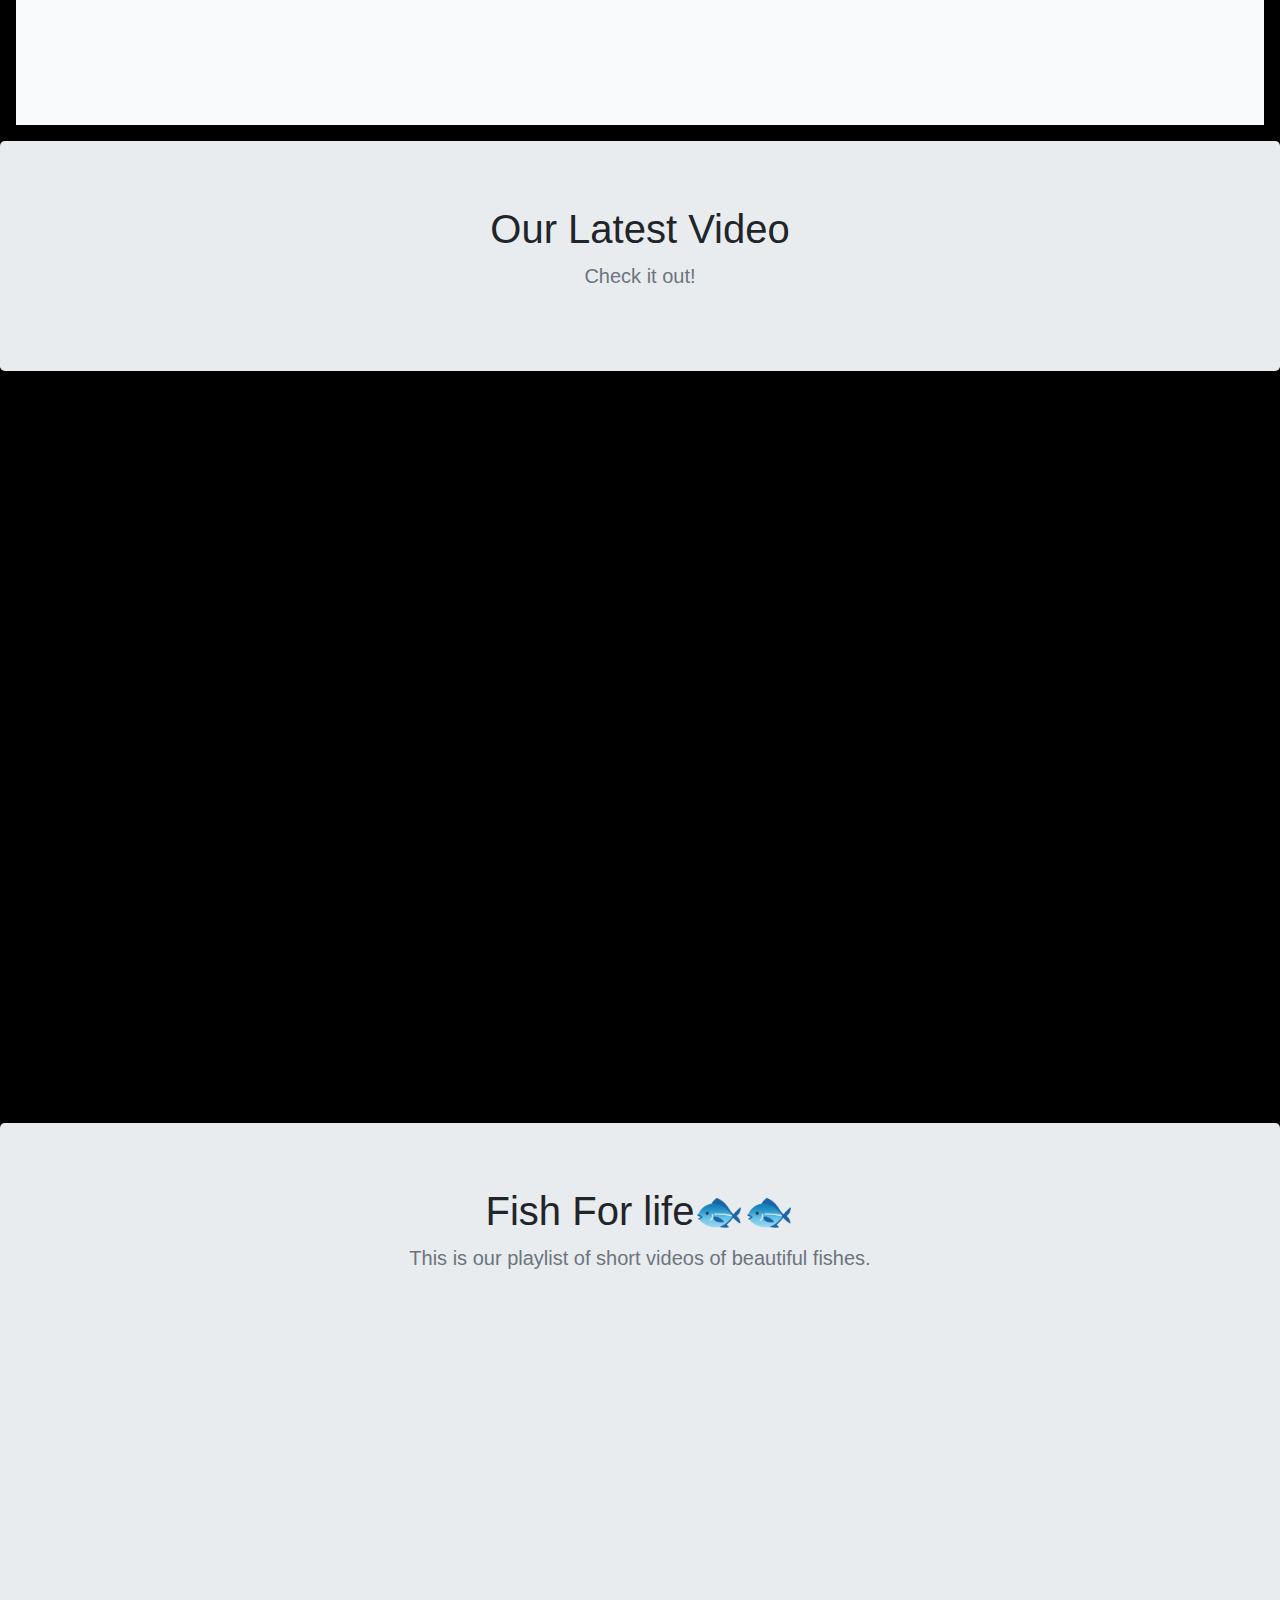
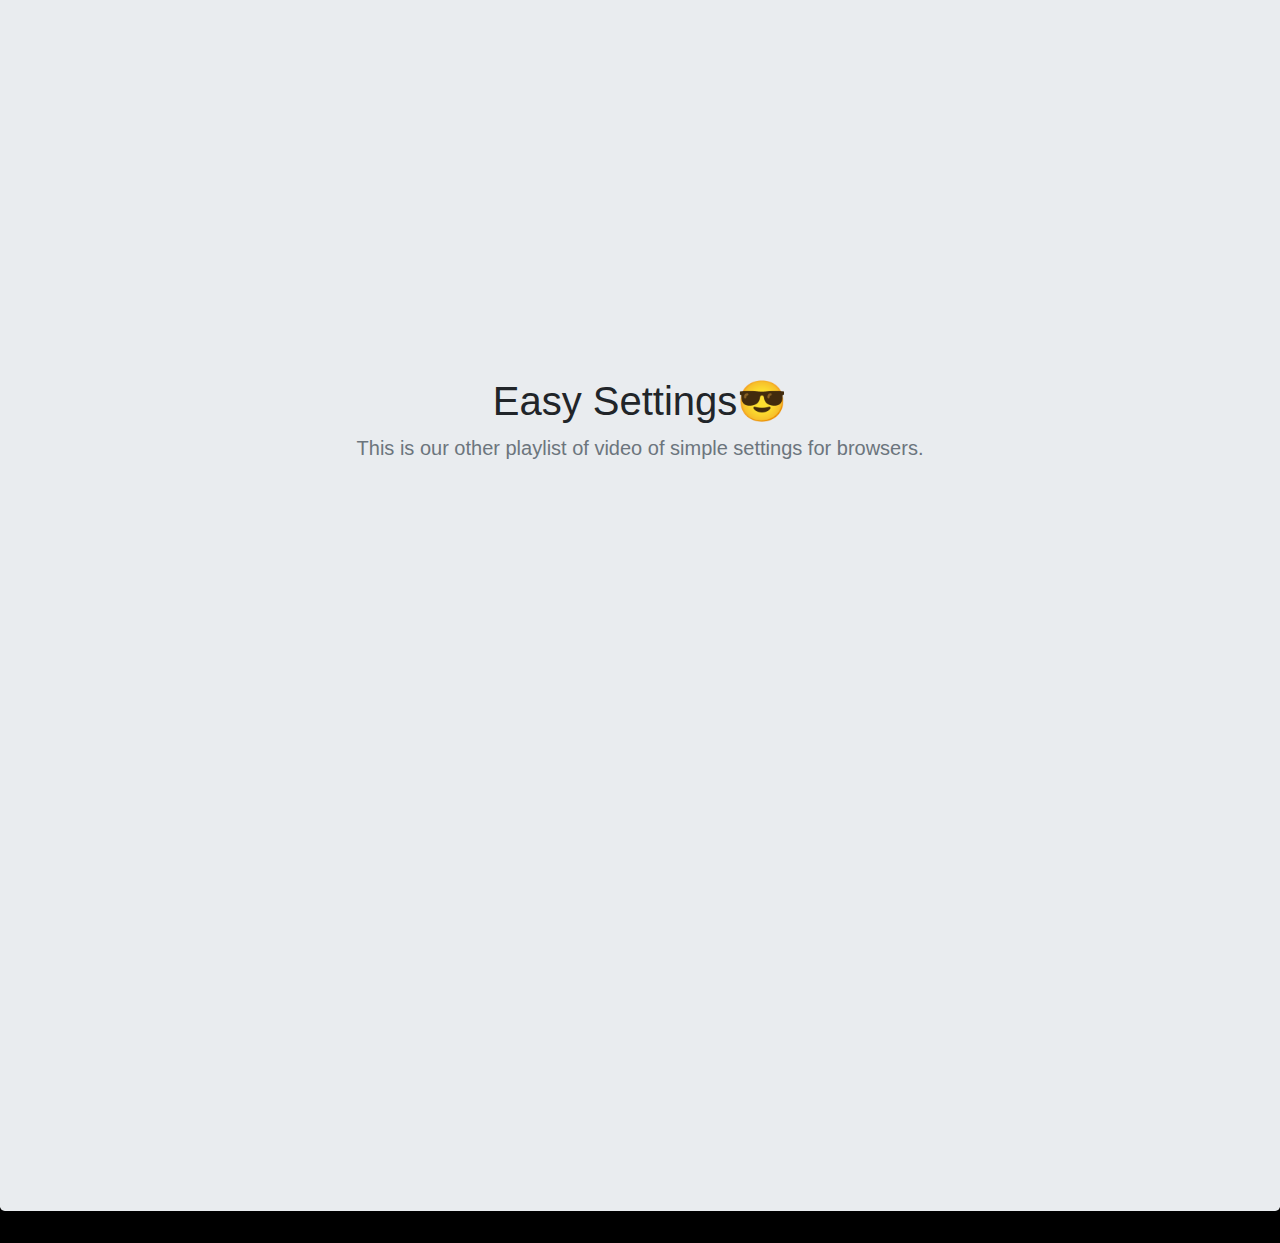
==== commit 69f4d1d9: "Add files via upload" ====
--- a/index.html
+++ b/index.html
@@ -207,21 +207,39 @@
         
                 
 
-
+                <main role="main">
+
+                  <section class="jumbotron text-center hero-image1">
+                    <div class="container">
+                      <h1 class="jumbotron-heading">Our Latest Video</h1>
+                      <p class="lead text-muted">Check it out!</p>
+                      
+                    </div>
+                  </section>
                 <div class="embed-responsive embed-responsive-16by9">
                     <iframe class="embed-responsive-item" src="https://www.youtube.com/embed/TLwpP9NtS5s" allowfullscreen></iframe>
                   </div>
 
+                  <section class="jumbotron text-center hero-image1">
+                    <div class="container">
+                      <h1 class="jumbotron-heading">Fish For life🐟🐟</h1>
+                      <p class="lead text-muted">This is our playlist of short videos of beautiful fishes.</p>
+
                   <div class="embed-responsive embed-responsive-16by9">
                     <iframe class="embed-responsive-item" src="https://www.youtube.com/embed/videoseries?list=PL6NoWqlRky13I4vR_5FJxMeTUgY2sNpCp" allowfullscreen></iframe>
                   </div>
 
+                  <section class="jumbotron text-center hero-image1">
+                    <div class="container">
+                      <h1 class="jumbotron-heading">Easy Settings😎</h1>
+                      <p class="lead text-muted">This is our other playlist of video of simple settings for browsers.</p>
+
                   <div class="embed-responsive embed-responsive-16by9">
                     <iframe class="embed-responsive-item" src="https://www.youtube.com/embed/videoseries?list=PL6NoWqlRky12weajfoG1SCeLii-akeL2O" allowfullscreen></iframe>
                   </div>
                 
-
-         
+                  
+                    </main>
 
 
          
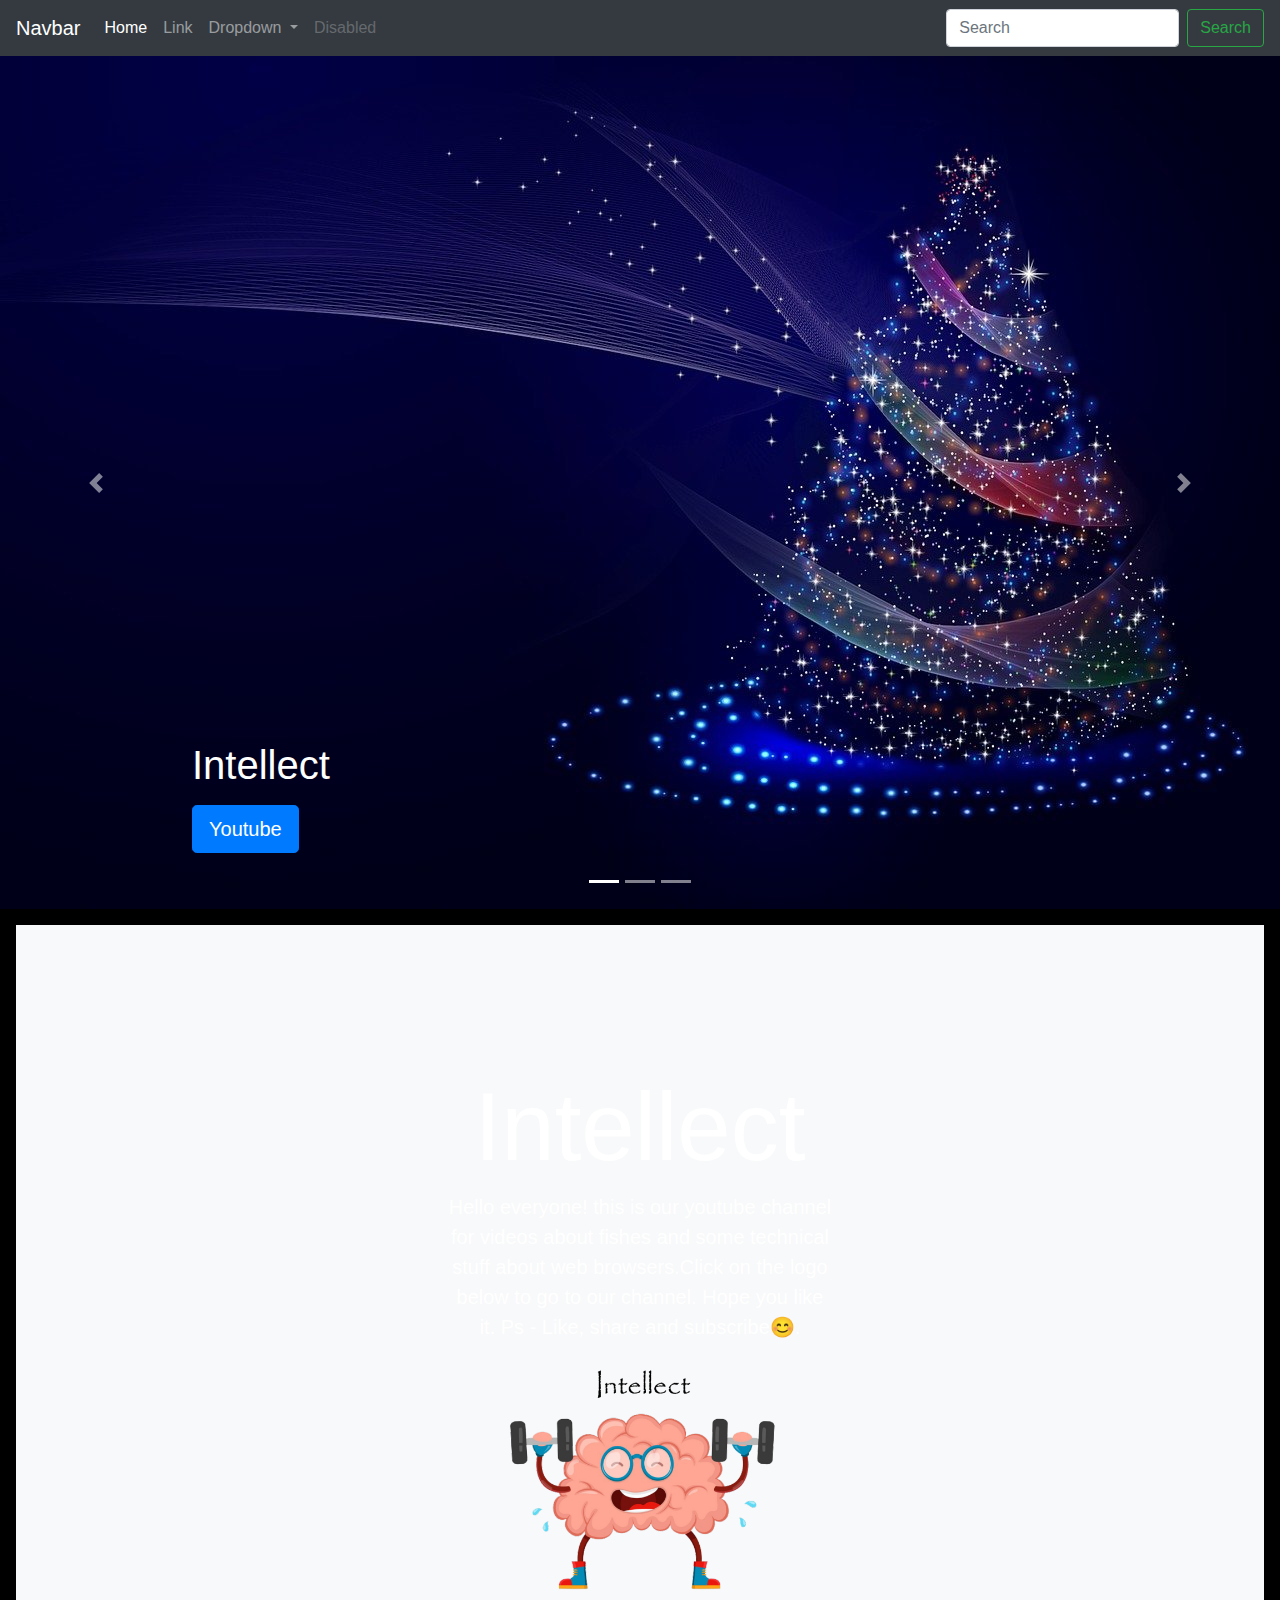
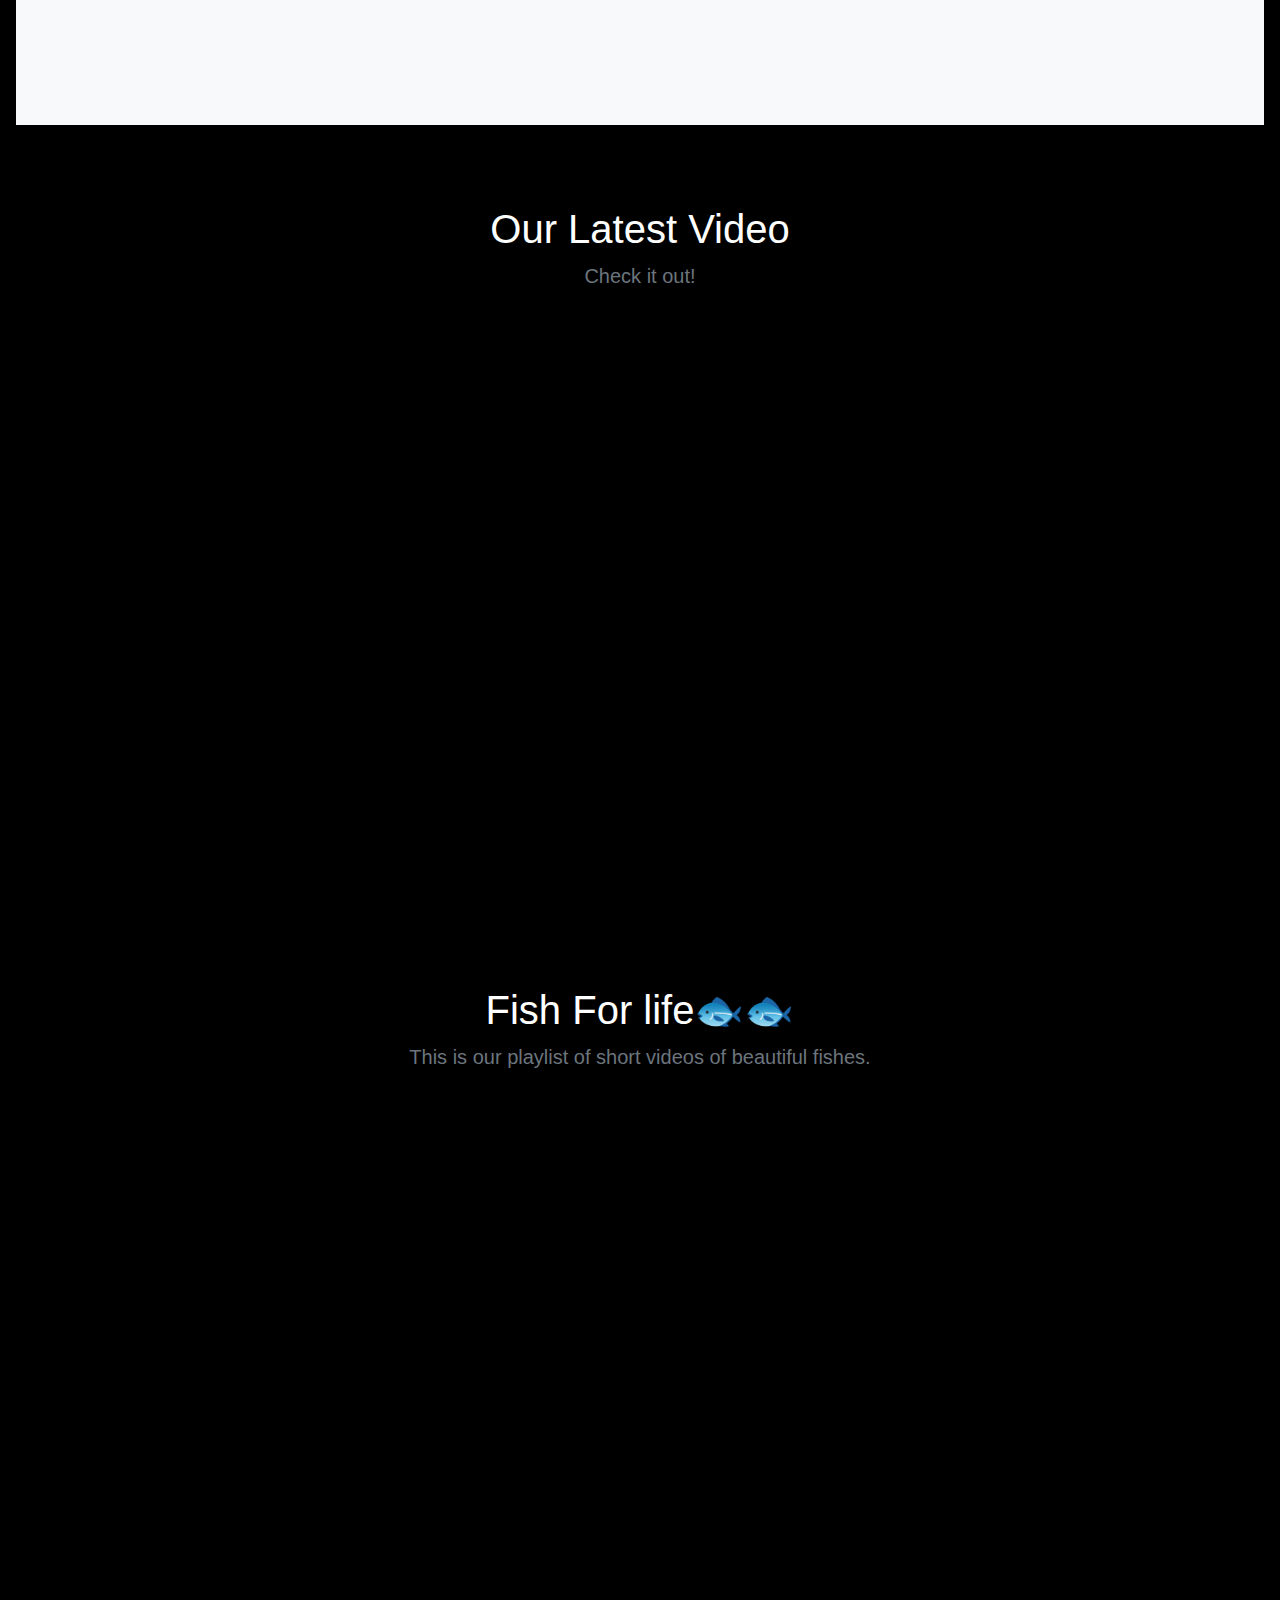
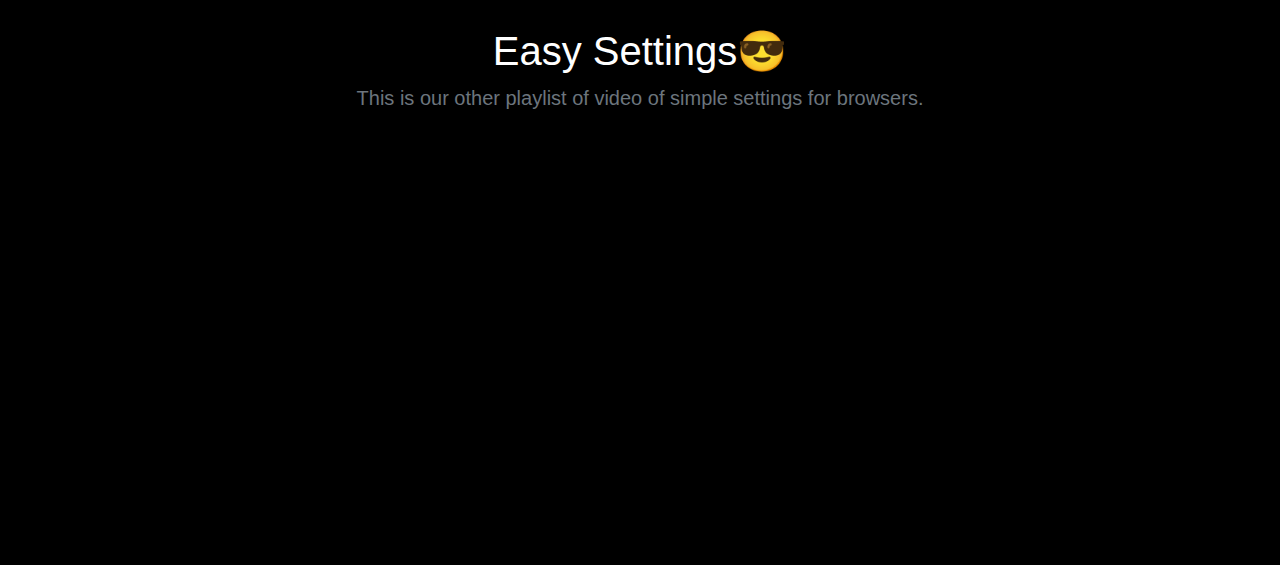
==== commit adefa929: "Add files via upload" ====
--- a/index.html
+++ b/index.html
@@ -216,7 +216,7 @@
                       
                     </div>
                   </section>
-                <div class="embed-responsive embed-responsive-16by9">
+                <div class="embed-responsive embed-responsive-21by9">
                     <iframe class="embed-responsive-item" src="https://www.youtube.com/embed/TLwpP9NtS5s" allowfullscreen></iframe>
                   </div>
 
@@ -225,7 +225,7 @@
                       <h1 class="jumbotron-heading">Fish For life🐟🐟</h1>
                       <p class="lead text-muted">This is our playlist of short videos of beautiful fishes.</p>
 
-                  <div class="embed-responsive embed-responsive-16by9">
+                  <div class="embed-responsive embed-responsive-21by9">
                     <iframe class="embed-responsive-item" src="https://www.youtube.com/embed/videoseries?list=PL6NoWqlRky13I4vR_5FJxMeTUgY2sNpCp" allowfullscreen></iframe>
                   </div>
 
@@ -234,7 +234,7 @@
                       <h1 class="jumbotron-heading">Easy Settings😎</h1>
                       <p class="lead text-muted">This is our other playlist of video of simple settings for browsers.</p>
 
-                  <div class="embed-responsive embed-responsive-16by9">
+                  <div class="embed-responsive embed-responsive-21by9">
                     <iframe class="embed-responsive-item" src="https://www.youtube.com/embed/videoseries?list=PL6NoWqlRky12weajfoG1SCeLii-akeL2O" allowfullscreen></iframe>
                   </div>
                 
--- a/styles.css
+++ b/styles.css
@@ -27,4 +27,15 @@
 
 .latest{
     background-color:black;
+    color:white;
 }
+
+.hero-image1{
+    background-image: url(""); /* The image used */
+    background-color: black; /* Used if the image is unavailable */
+    height: 200px; /* You must set a specified height */
+    background-position: center; /* Center the image */
+    background-repeat: no-repeat; /* Do not repeat the image */
+    background-size: cover; /* Resize the background image to cover the entire container */
+    color:white;
+  }
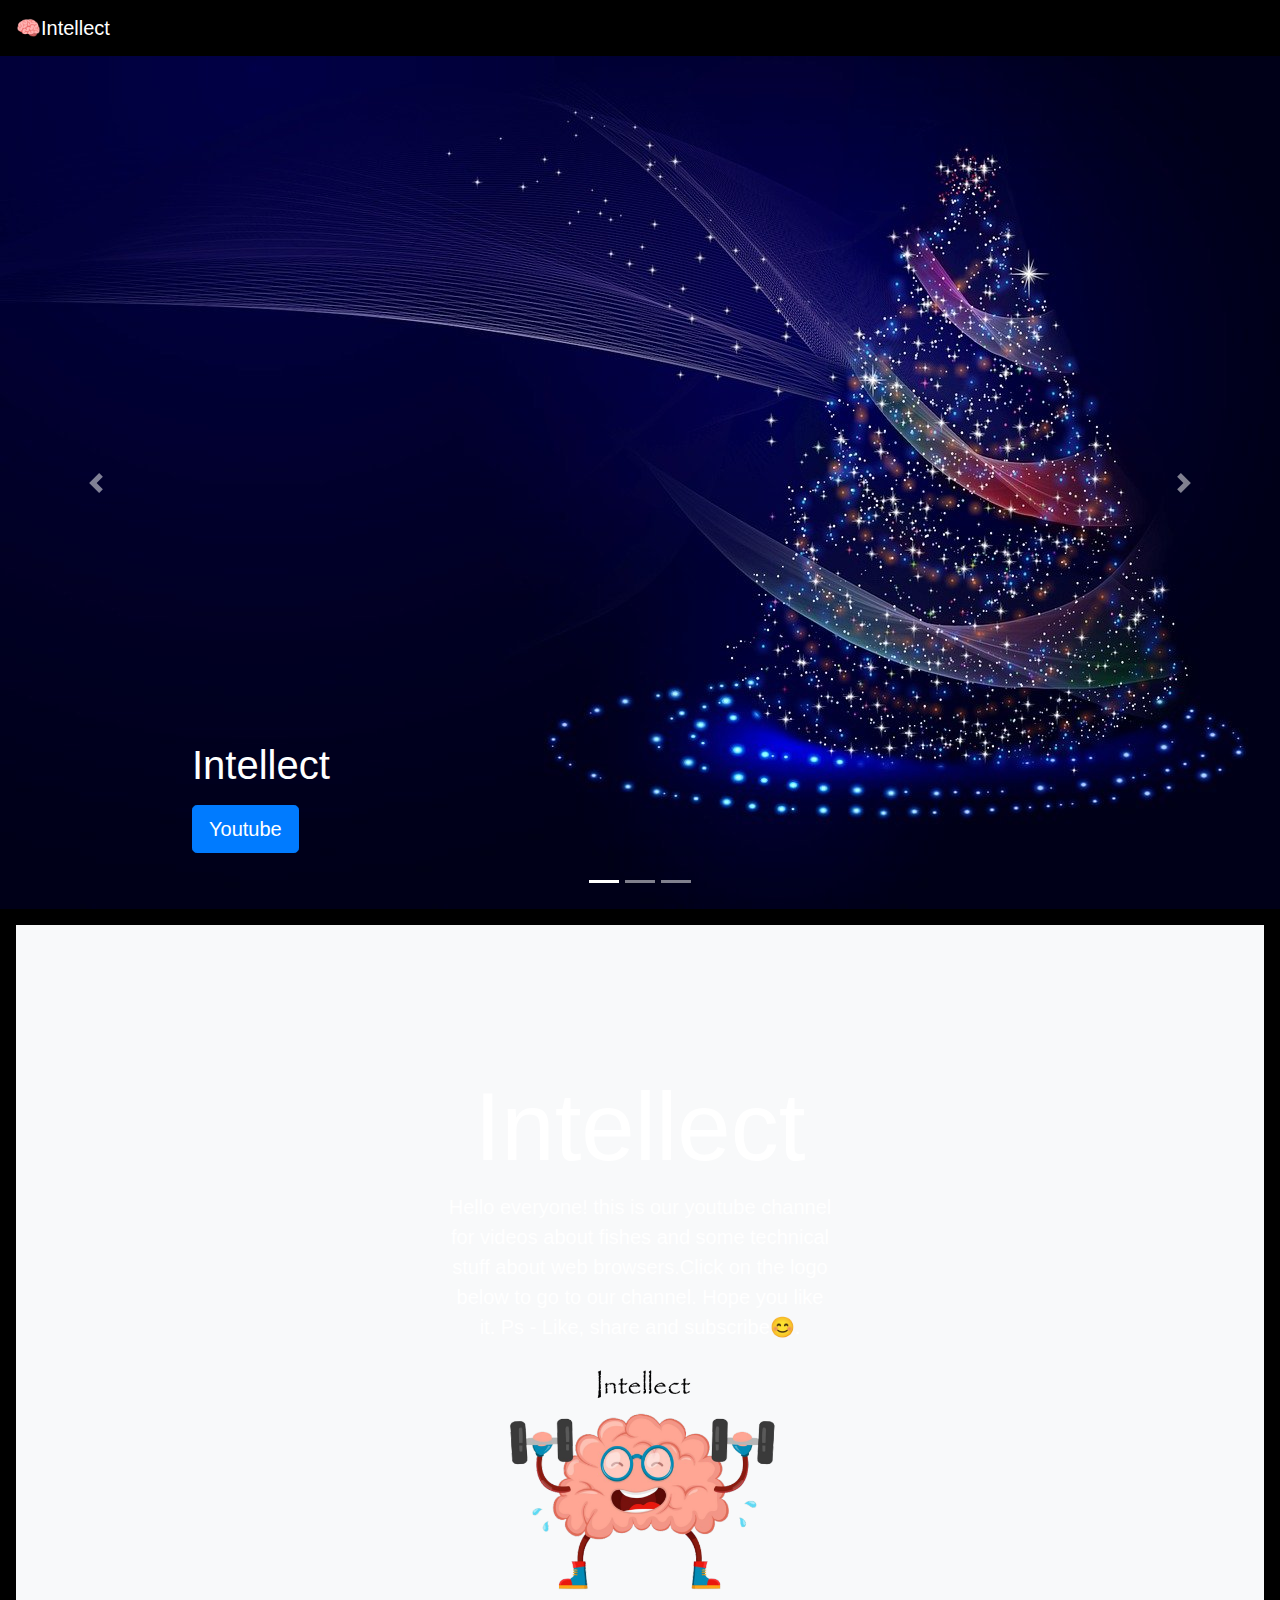
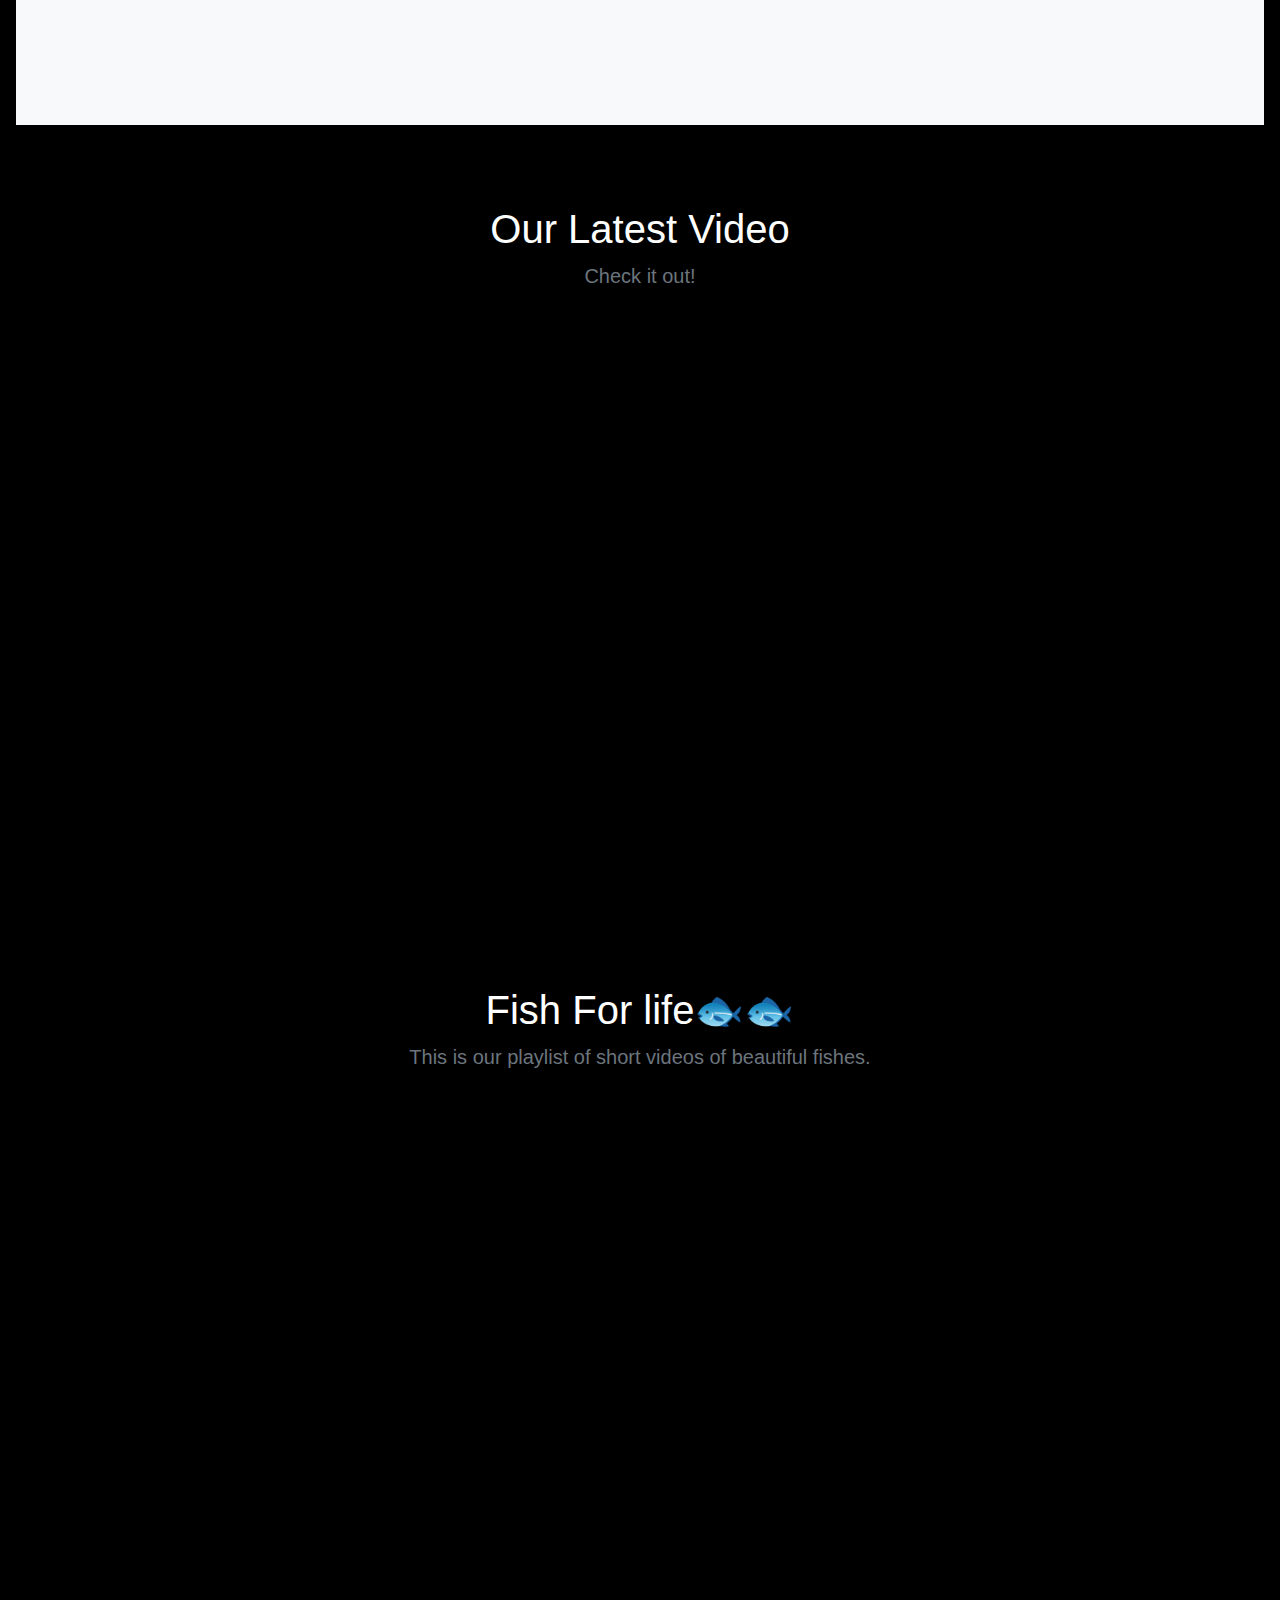
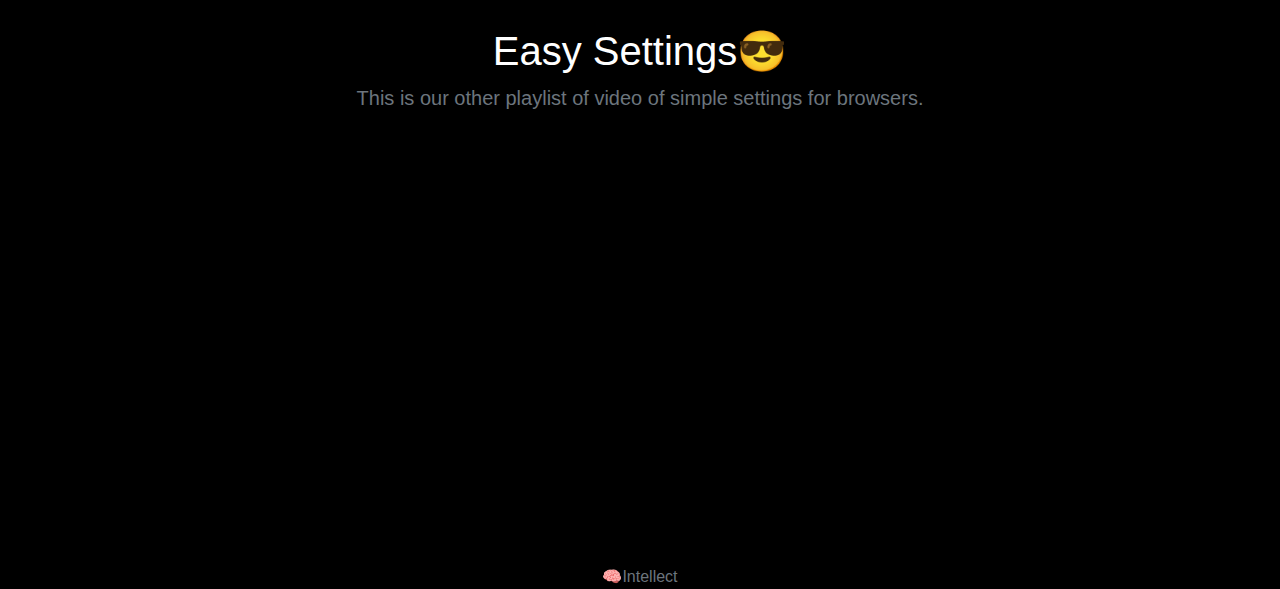
==== commit 9a765e5e: "Add files via upload" ====
--- a/index.html
+++ b/index.html
@@ -14,39 +14,39 @@
   </head>
   <body>
 
-    <nav class="navbar navbar-expand-lg navbar-dark bg-dark">
-        <a class="navbar-brand" href="#">Navbar</a>
-        <button class="navbar-toggler" type="button" data-toggle="collapse" data-target="#navbarSupportedContent" aria-controls="navbarSupportedContent" aria-expanded="false" aria-label="Toggle navigation">
+    <nav class="navbar navbar-expand-lg navbar-dark bg-black">
+        <a class="navbar-brand" href="#">🧠Intellect</a>
+        <!--<button class="navbar-toggler" type="button" data-toggle="collapse" data-target="#navbarSupportedContent" aria-controls="navbarSupportedContent" aria-expanded="false" aria-label="Toggle navigation">
           <span class="navbar-toggler-icon"></span>
-        </button>
-      
+        </button>-->
+      <!--
         <div class="collapse navbar-collapse" id="navbarSupportedContent">
           <ul class="navbar-nav mr-auto">
             <li class="nav-item active">
-              <a class="nav-link" href="#">Home <span class="sr-only">(current)</span></a>
+              <a class="nav-link" href="#"><span class="sr-only">(current)</span></a>
             </li>
             <li class="nav-item">
-              <a class="nav-link" href="#">Link</a>
+              <a class="nav-link" href="#"></a>
             </li>
             <li class="nav-item dropdown">
               <a class="nav-link dropdown-toggle" href="#" id="navbarDropdown" role="button" data-toggle="dropdown" aria-haspopup="true" aria-expanded="false">
-                Dropdown
+              
               </a>
               <div class="dropdown-menu" aria-labelledby="navbarDropdown">
-                <a class="dropdown-item" href="#">Action</a>
-                <a class="dropdown-item" href="#">Another action</a>
+                <a class="dropdown-item" href="#"></a>
+                <a class="dropdown-item" href="#"></a>
                 <div class="dropdown-divider"></div>
-                <a class="dropdown-item" href="#">Something else here</a>
+                <a class="dropdown-item" href="#"></a>
               </div>
             </li>
             <li class="nav-item">
-              <a class="nav-link disabled" href="#">Disabled</a>
-            </li>
-          </ul>
-          <form class="form-inline my-2 my-lg-0">
+              <a class="nav-link disabled" href="#"></a>
+            </li>
+          </ul>-->
+          <!--<form class="form-inline my-2 my-lg-0">
             <input class="form-control mr-sm-2" type="search" placeholder="Search" aria-label="Search">
-            <button class="btn btn-outline-success my-2 my-sm-0" type="submit">Search</button>
-          </form>
+            <button class="btn btn-outline-success my-2 my-sm-0" type="submit"></button>
+          </form>-->
         </div>
       </nav>
 
@@ -66,7 +66,7 @@
                 <div class="carousel-caption text-left">
                   <h1>Intellect</h1>
                   <p></p>
-                  <p><a class="btn btn-lg btn-primary" href="#" role="button">Youtube</a></p>
+                  <p><a class="btn btn-lg btn-primary" href="https://www.youtube.com/channel/UCqpqWfH1Nt8Y8oP1uUuU4Ow" role="button">Youtube</a></p>
                 </div>
               </div>
             </div>
@@ -76,7 +76,7 @@
                 <div class="carousel-caption">
                   <h1>Intellect</h1>
                   <p></p>
-                  <p><a class="btn btn-lg btn-primary" href="#" role="button">Facebook</a></p>
+                  <p><a class="btn btn-lg btn-primary" href="https://www.facebook.com/search/top?q=fish%20tank%20tales" role="button">Facebook</a></p>
                 </div>
               </div>
             </div>
@@ -86,7 +86,7 @@
                 <div class="carousel-caption text-right">
                   <h1>Intellect</h1>
                   <p></p>
-                  <p><a class="btn btn-lg btn-primary" href="#" role="button">Instagram</a></p>
+                  <p><a class="btn btn-lg btn-primary" href="https://www.instagram.com/fish_tank_tales/" role="button">Instagram</a></p>
                 </div>
               </div>
             </div>
@@ -237,6 +237,13 @@
                   <div class="embed-responsive embed-responsive-21by9">
                     <iframe class="embed-responsive-item" src="https://www.youtube.com/embed/videoseries?list=PL6NoWqlRky12weajfoG1SCeLii-akeL2O" allowfullscreen></iframe>
                   </div>
+
+                  <footer class="footer">
+                    <div class="container">
+                      <span class="text-muted">🧠Intellect</span>
+                    </div>
+                  </footer>
+                  
                 
                   
                     </main>
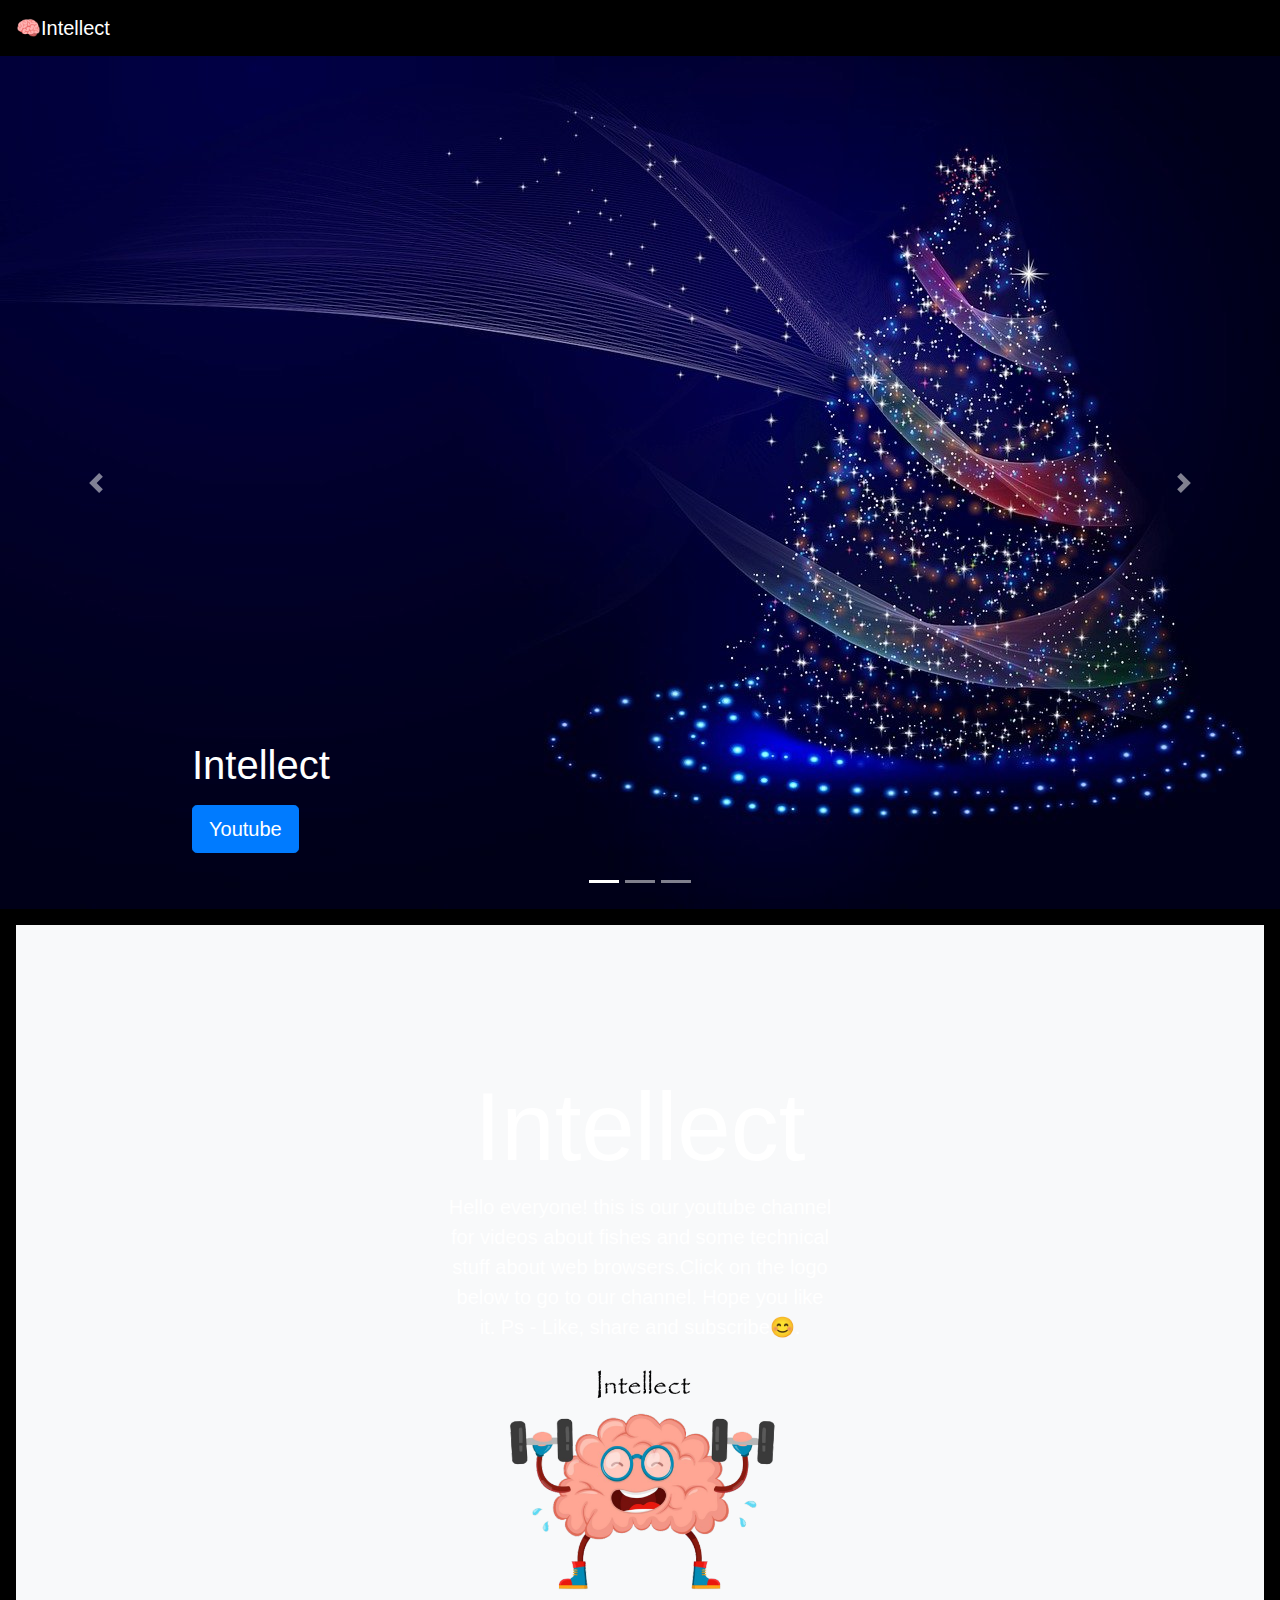
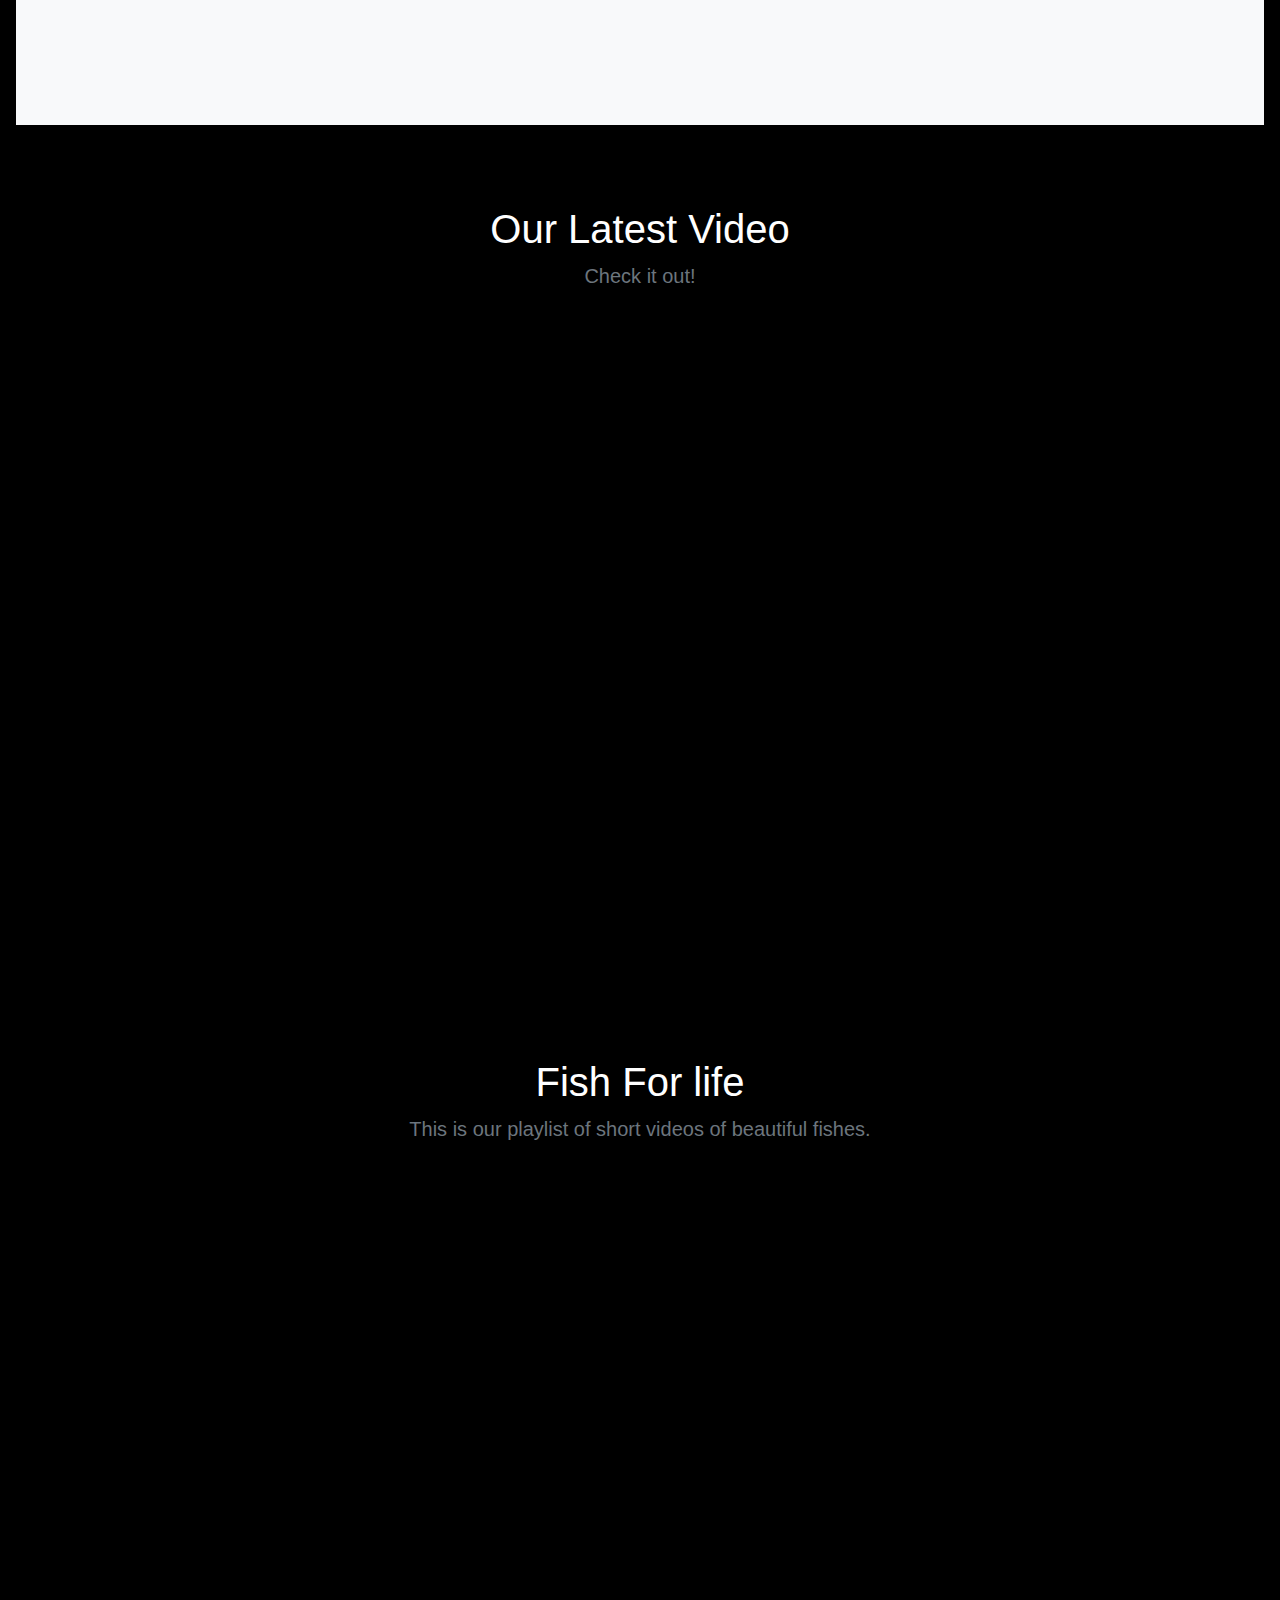
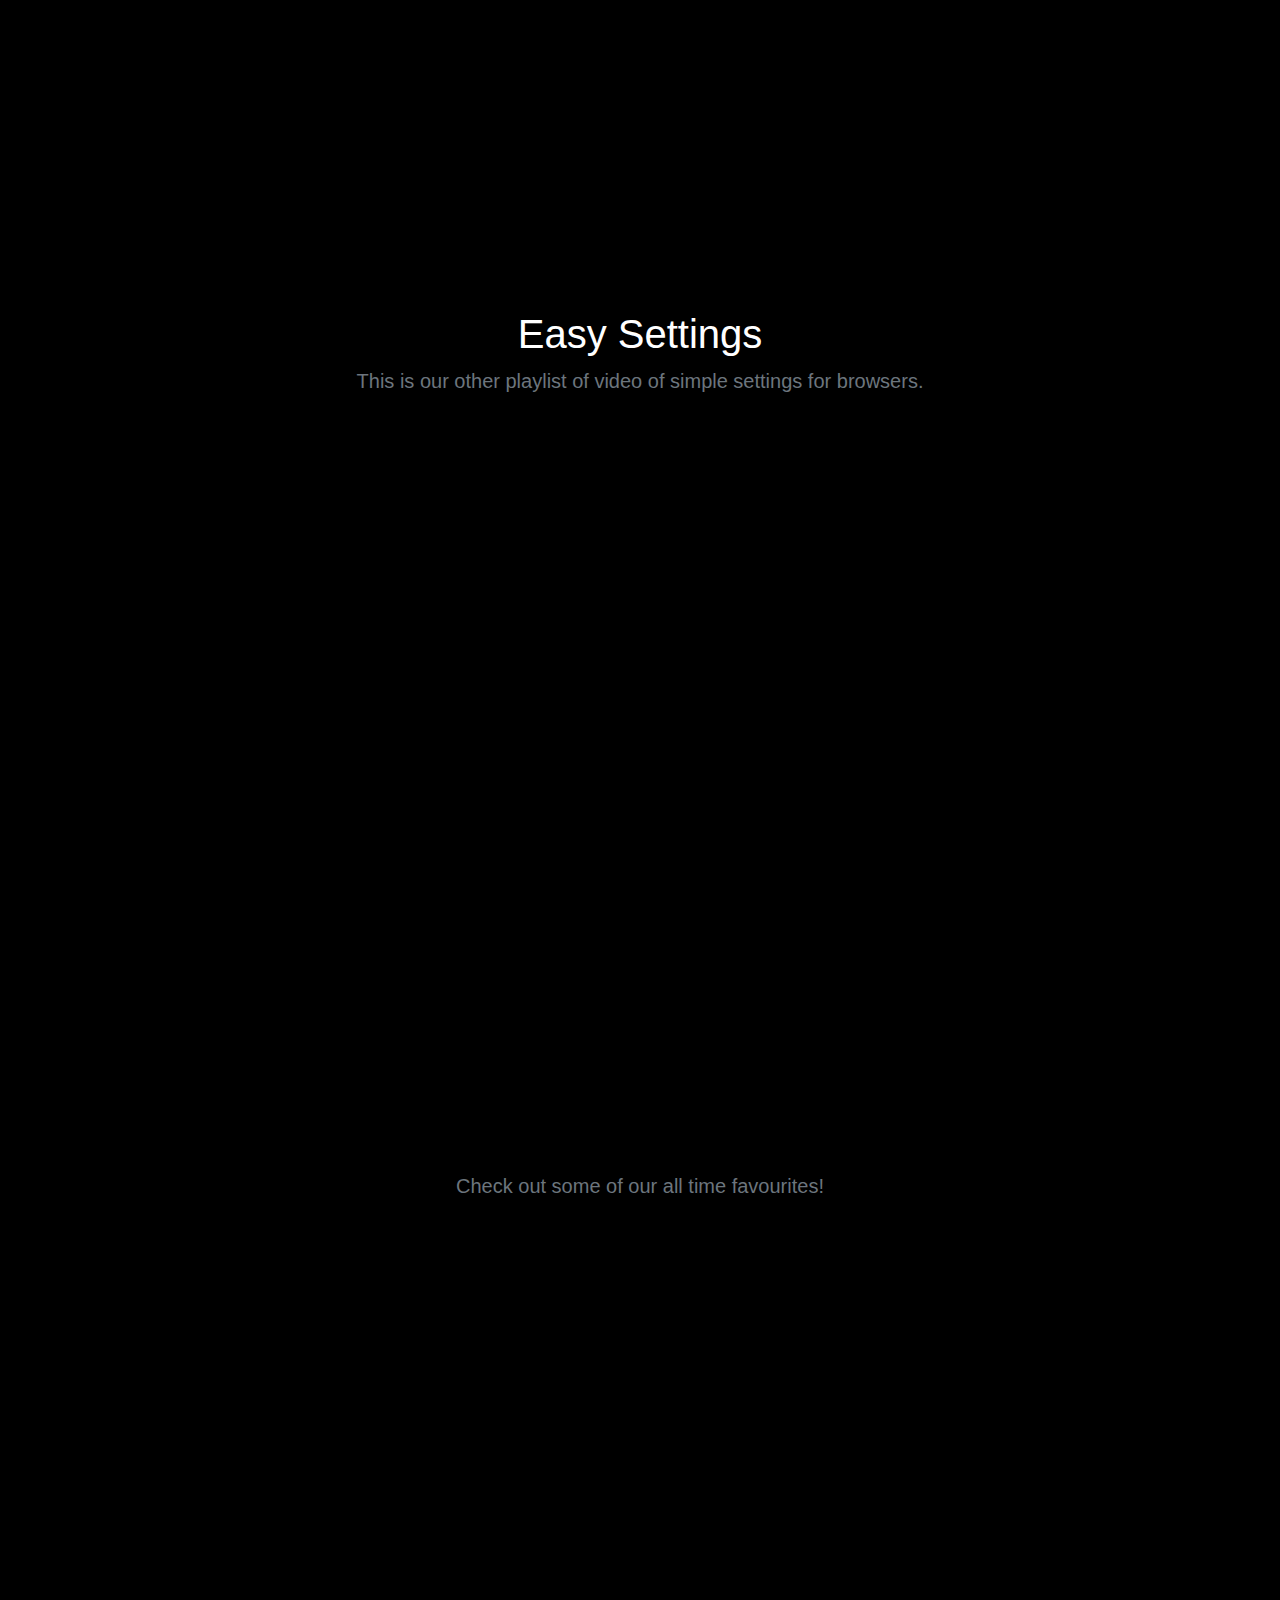
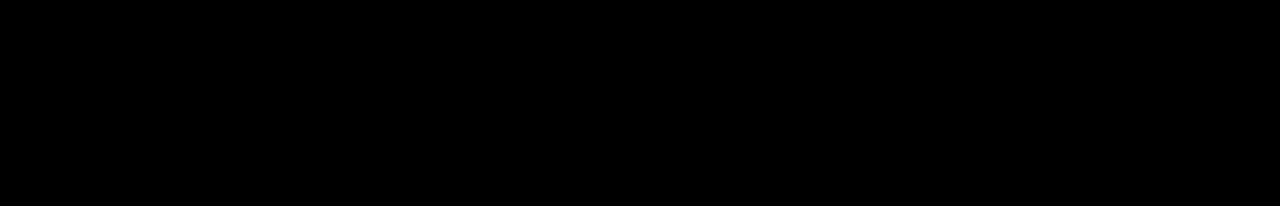
==== commit 4afbf85e: "Add files via upload" ====
--- a/index.html
+++ b/index.html
@@ -217,36 +217,132 @@
                     </div>
                   </section>
                 <div class="embed-responsive embed-responsive-21by9">
-                    <iframe class="embed-responsive-item" src="https://www.youtube.com/embed/TLwpP9NtS5s" allowfullscreen></iframe>
-                  </div>
+                    <iframe class="embed-responsive-item" src="https://www.youtube.com/embed/HskX5A9j08c" allowfullscreen></iframe>
+                  </div>
+
+                  <br>
+                  <br>
+                  <br>
 
                   <section class="jumbotron text-center hero-image1">
                     <div class="container">
-                      <h1 class="jumbotron-heading">Fish For life🐟🐟</h1>
+                      <h1 class="jumbotron-heading">Fish For life</h1>
                       <p class="lead text-muted">This is our playlist of short videos of beautiful fishes.</p>
-
+                    </div>
+                  </section>
                   <div class="embed-responsive embed-responsive-21by9">
                     <iframe class="embed-responsive-item" src="https://www.youtube.com/embed/videoseries?list=PL6NoWqlRky13I4vR_5FJxMeTUgY2sNpCp" allowfullscreen></iframe>
                   </div>
 
+                  <br>
+                  <br>
+                  <br>
+
                   <section class="jumbotron text-center hero-image1">
                     <div class="container">
-                      <h1 class="jumbotron-heading">Easy Settings😎</h1>
+                      <h1 class="jumbotron-heading">Easy Settings</h1>
                       <p class="lead text-muted">This is our other playlist of video of simple settings for browsers.</p>
-
+                    </div>
+                  </section>
                   <div class="embed-responsive embed-responsive-21by9">
                     <iframe class="embed-responsive-item" src="https://www.youtube.com/embed/videoseries?list=PL6NoWqlRky12weajfoG1SCeLii-akeL2O" allowfullscreen></iframe>
                   </div>
-
-                  <footer class="footer">
+                  
+                  <br>
+                  <br>
+                  <br>
+
+                  <section class="jumbotron text-center hero-image1">
                     <div class="container">
-                      <span class="text-muted">🧠Intellect</span>
-                    </div>
-                  </footer>
-                  
-                
-                  
-                    </main>
+                      <h1 class="jumbotron-heading"></h1>
+                      <p class="lead text-muted">Check out some of our all time favourites!</p>
+                
+    
+
+
+
+
+                
+                    <!-- Example row of columns -->
+                    <div class="row">
+                      <div class="col-md-4">
+                        <h2></h2>
+                        <p></p>
+                        <div class="embed-responsive embed-responsive-4by3">
+                          <iframe class="embed-responsive-item" src="https://www.youtube.com/embed/5kohtXyfgYI"></iframe>
+                        </div>
+                        <p></p>
+                      </div>
+                      
+                      <div class="col-md-4">
+                        <h2></h2>
+                        <p></p>
+                        <div class="embed-responsive embed-responsive-4by3">
+                          <iframe class="embed-responsive-item" src="https://www.youtube.com/embed/RuKn8pFMI6s"></iframe>
+                        </div>
+                        <p></p>
+                      </div>
+                      <div class="col-md-4">
+                        <h2></h2>
+                        <p></p>
+                        <div class="embed-responsive embed-responsive-4by3">
+                          <iframe class="embed-responsive-item" src="https://www.youtube.com/embed/7r7pJNyvDRU"></iframe>
+                        </div>
+                        <p></p>
+                      </div>
+
+                      <div class="col-md-4">
+                        <h2></h2>
+                        <p></p>
+                        <div class="embed-responsive embed-responsive-4by3">
+                          <iframe class="embed-responsive-item" src="https://www.youtube.com/embed/JZBcepHgzPI"></iframe>
+                        </div>
+                        <p></p>
+                      </div>
+
+                      <div class="col-md-4">
+                        <h2></h2>
+                        <p></p>
+                        <div class="embed-responsive embed-responsive-4by3">
+                          <iframe class="embed-responsive-item" src="https://www.youtube.com/embed/L0fe66M4Oi4"></iframe>
+                        </div>
+                        <p></p>
+                      </div>
+
+                      <div class="col-md-4">
+                        <h2></h2>
+                        <p></p>
+                        <div class="embed-responsive embed-responsive-4by3">
+                          <iframe class="embed-responsive-item" src="https://www.youtube.com/embed/K6mLCrP9YrE"></iframe>
+                        </div>
+                        <p></p>
+                      </div>
+            
+                    
+            
+                  </div> <!-- /container -->
+                  </div>
+                  
+            
+                
+                </section>
+                 
+                </main>
+
+                
+
+
+
+                  
+
+
+                
+
+
+                  
+                
+                  
+                    
 
 
          
@@ -283,8 +379,7 @@
 
 
 
-
-
+                
 
     <!-- Optional JavaScript -->
     <!-- jQuery first, then Popper.js, then Bootstrap JS -->
